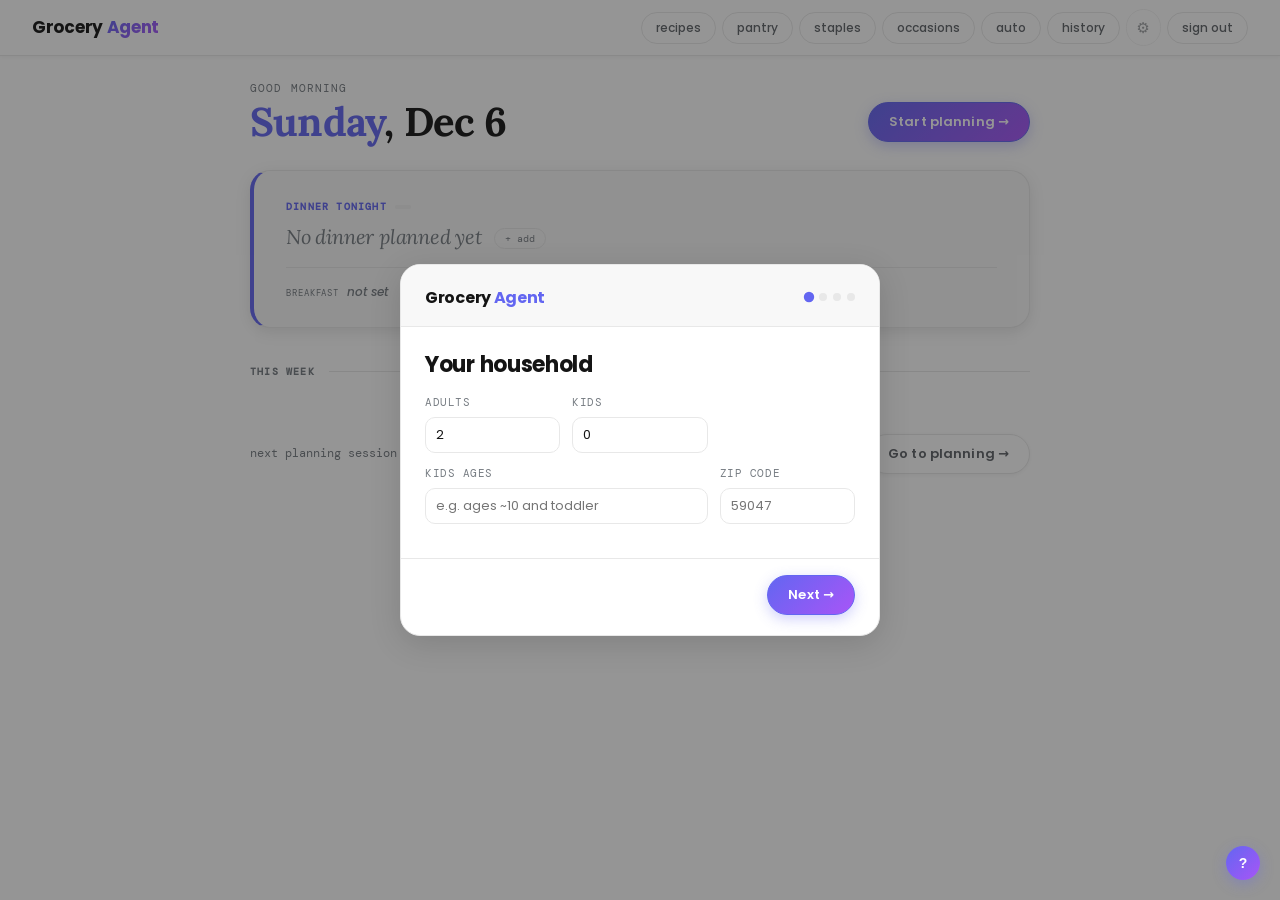
==== static/index.html @ 5c57b938 "fix(sprint-10): 4 bugs + 6 quick wins from user feedback Bug fixes: - Leftovers days (eg. Tuesday) n" ====
<!DOCTYPE html>
<html lang="en">
<head>
<meta charset="UTF-8">
<meta name="viewport" content="width=device-width, initial-scale=1">
<meta name="theme-color" content="#FF6B35">
<meta name="apple-mobile-web-app-capable" content="yes">
<meta name="apple-mobile-web-app-status-bar-style" content="default">
<meta name="apple-mobile-web-app-title" content="Grocery">
<title>Grocery Agent</title>
<link rel="manifest" href="/manifest.json">
<link rel="apple-touch-icon" href="/static/apple-touch-icon.png">
<link rel="stylesheet" href="/static/style.css">
</head>
<body>
<a href="#mainApp" class="skip-link">Skip to content</a>

<!-- TOP NAV -->
<nav class="top-nav">
  <span class="top-nav-logo" onclick="resetApp()" style="cursor:pointer">Grocery <em>Agent</em></span>
  <div class="top-nav-actions">
    <button class="btn-nav" id="navRecipes" onclick="toggleRecipesPanel()">recipes</button>
    <button class="btn-nav" id="navPantry" onclick="togglePantryPanel()">pantry</button>
    <button class="btn-nav" id="navStaples" onclick="toggleStaplesPanel()">staples</button>
    <button class="btn-nav" id="navHoliday" onclick="openHolidayPlanner()">occasions</button>
    <button class="btn-nav" id="navTheme" onclick="cycleTheme()" aria-label="Toggle color theme">auto</button>
    <button class="btn-nav" id="navHistory" onclick="openHistoryPage()">history</button>
    <button class="btn-nav btn-nav-icon" id="navPrefs" onclick="openPrefsPage()" aria-label="Preferences" title="Preferences">&#9881;</button>
    <button class="btn-nav" id="navLogout" onclick="doLogout()" title="Sign out">sign out</button>
  </div>
</nav>

<!-- WEEK AT A GLANCE DASHBOARD -->
<div id="dashboardView">

  <div class="dash-greeting-row">
    <div class="dash-greeting-left">
      <div class="dash-time-of-day" id="dashTimeOfDay"></div>
      <h1 class="dash-date-headline" id="dashDateHeadline">
        <span class="dash-day-name" id="dashDayName"></span><span id="dashDateRest"></span>
      </h1>
    </div>
    <button class="btn primary" onclick="startPlanning()">Start planning →</button>
  </div>

  <!-- Tonight hero -->
  <div class="dash-tonight-card" id="dashTonightCard">
    <div class="dash-tonight-eyebrow">
      <span class="dash-tonight-label" id="dashTonightLabel">Tonight</span>
      <span class="dash-tonight-date-tag" id="dashTonightDateTag"></span>
    </div>
    <div class="dash-tonight-meal" id="dashTonightMeal">Loading…</div>
    <div id="dashTonightMeta" class="dash-tonight-meta"></div>
    <div id="dashTonightEvents" class="dash-tonight-events"></div>
  </div>

  <!-- Week grid -->
  <div class="dash-week-section">
    <div class="dash-section-row">
      <span class="dash-section-label">This week</span>
      <div class="dash-section-line"></div>
    </div>
    <div class="dash-week-grid" id="dashWeekGrid"></div>
  </div>

  <!-- Expiring pantry -->
  <div class="dash-pantry-section" id="dashPantrySection" style="display:none">
    <div class="dash-section-row">
      <span class="dash-section-label">Use this week</span>
      <div class="dash-section-line"></div>
    </div>
    <div class="dash-pantry-chips" id="dashPantryChips"></div>
  </div>

  <!-- Bottom CTA -->
  <div class="dash-cta-row">
    <span class="dash-cta-hint" id="dashCtaHint"></span>
    <button class="btn" onclick="startPlanning()">Go to planning →</button>
  </div>

</div>

<div class="app" id="mainApp" style="display:none">

  <!-- STEP PROGRESS CARDS -->
  <div class="hero-steps">
    <div class="hero-step-card todo" id="heroStep0" onclick="goToStep(0)">
      <div class="hero-step-num">1</div>
      <div class="hero-step-info">
        <div class="hero-step-label">Recap</div>
        <div class="hero-step-desc">Last week's meals</div>
      </div>
    </div>
    <div class="hero-step-arrow">›</div>
    <div class="hero-step-card todo" id="heroStep1" onclick="goToStep(1)">
      <div class="hero-step-num">2</div>
      <div class="hero-step-info">
        <div class="hero-step-label">Your Week</div>
        <div class="hero-step-desc">Schedule &amp; calendar</div>
      </div>
    </div>
    <div class="hero-step-arrow">›</div>
    <div class="hero-step-card todo" id="heroStep2">
      <div class="hero-step-num">3</div>
      <div class="hero-step-info">
        <div class="hero-step-label">Meal Plan</div>
        <div class="hero-step-desc">7 dinners, AI-matched</div>
      </div>
    </div>
    <div class="hero-step-arrow">›</div>
    <div class="hero-step-card todo" id="heroStep3">
      <div class="hero-step-num">4</div>
      <div class="hero-step-info">
        <div class="hero-step-label">Extras</div>
        <div class="hero-step-desc">Items to add</div>
      </div>
    </div>
    <div class="hero-step-arrow">›</div>
    <div class="hero-step-card todo" id="heroStep4" onclick="goToStep(4)">
      <div class="hero-step-num">5</div>
      <div class="hero-step-info">
        <div class="hero-step-label">Staples</div>
        <div class="hero-step-desc">Weekly essentials</div>
      </div>
    </div>
    <div class="hero-step-arrow">›</div>
    <div class="hero-step-card todo" id="heroStep5">
      <div class="hero-step-num">6</div>
      <div class="hero-step-info">
        <div class="hero-step-label">Review</div>
        <div class="hero-step-desc">Ingredients &amp; overlaps</div>
      </div>
    </div>
    <div class="hero-step-arrow">›</div>
    <div class="hero-step-card todo" id="heroStep6">
      <div class="hero-step-num">7</div>
      <div class="hero-step-info">
        <div class="hero-step-label">Cart</div>
        <div class="hero-step-desc">Build &amp; check out</div>
      </div>
    </div>
  </div>

  <!-- STEP 0: Last Week's Recap -->
  <div id="step0">

    <!-- WEEKLY RECAP CARD -->
    <div id="recapCard" class="card recap-card" style="display:none">

      <!-- Collapsed state (shown after saving) -->
      <div id="recapCollapsed" class="recap-collapsed-row" style="display:none">
        <span class="recap-done-msg">✓ last week's recap saved</span>
        <button class="btn-link" onclick="expandRecap()">re-open ›</button>
      </div>

      <!-- Full state -->
      <div id="recapFull">
        <div class="recap-title-row">
          <span class="card-label" style="margin-bottom:0">last week's recap</span>
          <button class="btn-link" onclick="dismissRecap()">skip →</button>
        </div>

        <div id="spendHistoryRow" style="display:none" class="recap-spend-row"></div>

        <div class="recap-section">
          <button class="recap-sec-hdr" onclick="toggleRecapSection('order')">
            <span>📦 last week's Walmart order</span>
            <span class="recap-chev" id="recapChev-order">▾</span>
          </button>
          <div id="recapBody-order" class="recap-sec-body">
            <p class="recap-hint">Upload your Walmart order CSV or PDF receipt to add items to your pantry and flag brand preferences.</p>
            <div class="recap-upload-row">
              <input type="file" id="orderCsvInput" accept=".csv,.txt" style="display:none" onchange="handleOrderCsv(this)">
              <button class="btn" onclick="document.getElementById('orderCsvInput').click()">upload CSV</button>
              <input type="file" id="orderPdfInput" accept=".pdf" style="display:none" onchange="handleOrderPdf(this)">
              <button class="btn" onclick="document.getElementById('orderPdfInput').click()">upload PDF</button>
              <span class="hh-loading" id="orderCsvStatus"></span>
            </div>
            <div id="orderCsvPreview" style="display:none;margin-top:10px"></div>
          </div>
        </div>

        <div class="recap-section">
          <button class="recap-sec-hdr" onclick="toggleRecapSection('meals')">
            <span>🍽️ what we actually ate</span>
            <span class="recap-chev" id="recapChev-meals">▾</span>
          </button>
          <div id="recapBody-meals" class="recap-sec-body">
            <p class="recap-hint">Check off what you made. Uncheck anything skipped and note what you had instead.</p>
            <div id="recapMealList"></div>
            <button class="btn primary" id="recapSaveMealsBtn" onclick="saveRecapMeals()" style="margin-top:10px">save →</button>
          </div>
        </div>

        <div class="recap-section">
          <button class="recap-sec-hdr" onclick="toggleRecapSection('pantry')">
            <span>🥫 pantry check</span>
            <span class="recap-chev" id="recapChev-pantry">›</span>
          </button>
          <div id="recapBody-pantry" class="recap-sec-body" style="display:none">
            <p class="recap-hint">Update amounts or remove anything that's expired or used up.</p>
            <div id="recapPantryList"></div>
          </div>
        </div>

        <div class="recap-section">
          <button class="recap-sec-hdr" onclick="toggleRecapSection('rating')">
            <span>⭐ rate last week's meals</span>
            <span class="recap-chev" id="recapChev-rating">›</span>
          </button>
          <div id="recapBody-rating" class="recap-sec-body" style="display:none">
            <p class="recap-hint">Rate each meal to improve future recommendations.</p>
            <div id="recapRatingList" class="rating-list"></div>
            <div class="actions" style="margin-top:12px">
              <button class="btn mustard" onclick="saveRatings()">save to recipe book →</button>
            </div>
          </div>
        </div>
      </div>
    </div>

  <div class="actions">
    <button class="btn mustard" onclick="goToStep(1)">Continue to Your Week →</button>
  </div>
</div>

<!-- STEP 1: Your Week -->
<div id="step1" style="display:none">

  <!-- HOLIDAY SUMMARY CARD (shown when a holiday is planned) -->
  <div id="holidayCard" class="card" style="display:none">
    <div class="card-label">🎄 holiday meal</div>
    <div id="holidaySection"></div>
  </div>

  <div class="step0-grid">
    <!-- Left: Calendar + Schedule -->
    <div class="step0-col">
      <div id="calSection"></div>
      <div class="card">
        <div class="card-label">this week's schedule — auto-set from calendar, click to adjust</div>
        <div class="schedule-grid" id="scheduleGrid"></div>
        <div class="schedule-legend">
          <div class="schedule-legend-item"><span class="cx cx-quick">Quick</span>30 min or less</div>
          <div class="schedule-legend-item"><span class="cx cx-normal">Normal</span>up to 1 hour</div>
          <div class="schedule-legend-item"><span class="cx cx-open">Open</span>plenty of time</div>
        </div>
      </div>
    </div>
    <!-- Right: Breakfast + Lunch picks -->
    <div class="step0-col">
      <div class="card">
        <div class="card-label">breakfast this week</div>
        <div id="breakfastSection"><span class="hh-loading">loading...</span></div>
      </div>
      <div class="card">
        <div class="card-label">lunch this week</div>
        <div id="lunchSection"><span class="hh-loading">loading...</span></div>
      </div>
      <div class="card">
        <div class="card-label">dessert this week</div>
        <div id="dessertSection"><span class="hh-loading">loading...</span></div>
      </div>
      <div class="card">
        <div class="card-label">snacks this week</div>
        <div id="snacksSection"><span class="hh-loading">loading...</span></div>
      </div>
    </div>
  </div>
  <div class="actions step0-actions">
    <div class="step0-toggles">
      <div class="new-meal-toggle">
        <input type="checkbox" id="includeNew" checked />
        <label for="includeNew">Include 1–2 new recipes we haven't tried before</label>
      </div>
      <div class="new-meal-toggle" id="pantryToggleRow" style="display:none">
        <input type="checkbox" id="usePantry" checked />
        <label for="usePantry">Use pantry items where possible</label>
      </div>
      <div class="serving-size-row">
        <span class="serving-size-label">cooking for</span>
        <div class="serving-stepper">
          <button class="stepper-btn" onclick="updateServingSize(servingSize - 1)" aria-label="Fewer servings">−</button>
          <strong id="servingSizeVal">4</strong>
          <button class="stepper-btn" onclick="updateServingSize(servingSize + 1)" aria-label="More servings">+</button>
        </div>
        <span class="serving-size-hint">dinner servings</span>
      </div>
    </div>
    <div class="step1-nav">
      <button class="btn" onclick="goToStep(0)">← recap</button>
      <button class="btn primary" onclick="runMealPlan()">Generate meal plan →</button>
    </div>
  </div>
</div>

<!-- STEP 2: Meal Plan -->
<div id="step2" style="display:none">
    <div id="loadingBar" class="loading-spinner" style="display:none">
      <div class="loading-spinner-circle"></div>
      <div class="cart-loader-msg" id="loadingMsg" aria-live="polite">Thinking up something delicious...</div>
    </div>
    <div id="mealPlanCard" class="card" style="display:none">
      <div class="card-label">this week's meals — approve or swap</div>
      <div class="meal-grid" id="mealGrid"></div>
      <div class="swap-input-row" id="swapRow">
        <div id="swapRecipePicker" class="swap-recipe-picker"></div>
        <div class="swap-input-inner">
          <input class="swap-input" id="swapInput" placeholder="or type a different meal..." oninput="renderSwapPicker(this.value)" />
          <button class="btn" id="swapGenBtn" onclick="generateNewMealIdea()" style="display:none">✦ new idea</button>
          <button class="btn" onclick="applySwap()">swap</button>
          <button class="btn" onclick="cancelSwap()">cancel</button>
        </div>
      </div>
    </div>
    <div id="athleteItemsCard" class="card" style="display:none;margin-top:10px">
      <div class="card-label">your training items this week</div>
      <p class="review-hint" style="margin-bottom:4px">Personal athlete nutrition — added to your cart separately from the family grocery list. Uncheck anything you already have.</p>
      <div id="athleteItemsCount" class="review-hint" style="margin-bottom:8px;color:var(--text3)"></div>
      <div id="athleteItemsList" class="athlete-items-list"></div>
    </div>
    <div class="actions">
      <button class="btn" onclick="goToStep(1)">← back</button>
      <button class="btn" id="regenerateBtn" onclick="runMealPlan()" style="display:none">↺ regenerate</button>
      <button class="btn mustard" id="approveBtn" onclick="approveMealPlan()" style="display:none">Approve & continue →</button>
    </div>
  </div>

  <!-- STEP 3: Household Items -->
  <div id="step3" style="display:none">
    <div class="card">
      <div class="card-label hh-label">household items — <span id="hhCount">0 selected</span></div>
      <div class="hh-grid" id="hhGrid"><span class="hh-loading">loading...</span></div>
      <div id="hhAddRow" class="hh-add-row" style="display:none">
        <input class="schedule-note" id="hhNewName" placeholder="item name..." onkeydown="handleHhAddKey(event)" />
        <button class="btn primary" style="height:30px;padding:0 14px;font-size:12px" onclick="submitNewHouseholdItem()">add</button>
        <button class="btn" style="height:30px;padding:0 10px;font-size:12px" onclick="cancelHhAdd()">cancel</button>
      </div>
      <button class="btn prefs-add-btn" id="hhAddBtn" onclick="showHhAddRow()" style="margin-top:10px">+ add item</button>
    </div>
    <div class="actions">
      <button class="btn" onclick="goToStep(2)">← back</button>
      <button class="btn mustard" onclick="navigateAndBuildCart()">Continue to Staples →</button>
    </div>
  </div>

  <!-- STEP 4: Staples -->
  <div id="step4" style="display:none">
    <div class="card">
      <div class="card-label">weekly staples — confirm what you need this week</div>
      <div id="staplesStepList"><span class="hh-loading">loading staples...</span></div>
    </div>
    <div class="card">
      <div class="card-label">anything extra this week? <span class="card-label-hint">(one-time, not saved)</span></div>
      <div id="staplesOneTimeList"></div>
      <div class="hh-extra-input-row">
        <input class="schedule-note" id="staplesOneTimeInput" placeholder="add a one-time item..." onkeydown="if(event.key==='Enter')addOneTimeStaple()" />
        <button class="btn primary" style="height:30px;padding:0 14px;font-size:12px" onclick="addOneTimeStaple()">add</button>
      </div>
    </div>
    <div class="actions">
      <button class="btn" onclick="goToStep(3)">← back</button>
      <button class="btn mustard" onclick="proceedToReview()">Continue to Review →</button>
    </div>
  </div>

  <!-- STEP 5: Ingredient Review -->
  <div id="step5" style="display:none">
    <div id="reviewLoadingBar" class="loading-spinner" style="display:none">
      <div class="loading-spinner-circle"></div>
      <div class="cart-loader-msg" id="reviewLoadingMsg" aria-live="polite">Loading ingredients from recipe book...</div>
    </div>
    <div id="reviewError" class="error-box" style="display:none"></div>
    <div id="reviewCard" class="card" style="display:none">
      <div class="cart-card-header">
        <span class="card-label" style="margin-bottom:0">ingredient review</span>
        <div class="cart-view-pills" role="group" aria-label="Review view">
          <button class="cart-view-pill active" id="reviewViewRecipe"   onclick="setReviewView('recipe')">by recipe</button>
          <button class="cart-view-pill"         id="reviewViewCategory" onclick="setReviewView('category')">by category</button>
        </div>
      </div>
      <p class="review-hint">Uncheck anything you don't need, mark items already in pantry, or switch to <strong>by category</strong> to spot overlaps across meals and combine them.</p>
      <div class="review-summary-row">
        <span class="review-summary" id="reviewSummary"></span>
        <div style="display:flex;gap:6px">
          <button class="btn" onclick="copyShoppingList()" style="font-size:12px;padding:2px 10px;height:26px">copy list</button>
          <button class="btn" onclick="exportShoppingList()" style="font-size:12px;padding:2px 10px;height:26px">export list</button>
        </div>
      </div>
      <div id="reviewList"></div>
      <div id="nonDinnerReviewSection" style="display:none">
        <div class="review-group-label" style="margin-top:16px">breakfasts, lunches &amp; more</div>
        <div id="nonDinnerReviewList"></div>
      </div>
    </div>
    <div class="actions">
      <button class="btn" onclick="goToStep(4)">← back</button>
      <button class="btn mustard" id="buildCartFromReviewBtn" onclick="buildCartFromReview()" style="display:none">Build cart →</button>
    </div>
  </div>

  <!-- STEP 6: Cart -->
  <div id="step6" style="display:none">
    <div id="cartLoadingBar" class="loading-spinner" style="display:none">
      <div class="loading-spinner-circle"></div>
      <div class="cart-loader-msg" id="cartLoadingMsg" aria-live="polite">Building your Walmart cart...</div>
    </div>
    <div id="cartError" class="error-box" style="display:none"></div>
    <div class="notice" id="serverNotice" style="display:none">
      server not running · open Terminal → cd grocery_agent → python server.py
    </div>
    <div id="cartCard" class="card" style="display:none">
      <div class="cart-card-header">
        <span class="card-label" style="margin-bottom:0">cart summary</span>
        <div class="cart-view-pills" role="group" aria-label="Cart view">
          <button class="cart-view-pill active" id="cartViewMeal"     onclick="setCartView('meal')">by meal</button>
          <button class="cart-view-pill"         id="cartViewCategory" onclick="setCartView('category')">by category</button>
        </div>
      </div>
      <div class="cart-search-row">
        <input class="cart-search" id="cartSearch" type="search" placeholder="search items..." oninput="filterCart(this.value)" autocomplete="off">
      </div>
      <div class="cart-list" id="cartList"></div>
      <div class="total-row">
        <span class="total-label">estimated total</span>
        <span class="total-val" id="cartTotal">$0</span>
      </div>
      <div id="budgetBar" class="budget-bar" style="display:none"></div>
      <div id="notFoundBox" class="cart-info-box warn" style="display:none"></div>
      <div id="spikeBox" class="cart-info-box warn" style="display:none"></div>
      <div id="swapSuggestBox" class="swap-suggest-box" style="display:none"></div>
      <div class="cart-url-box" id="cartUrlBox" style="display:none">
        <button class="open-btn" id="openCartBtn">open in Walmart →</button>
      </div>
    </div>
    <!-- PREP GUIDE CARD (shown after cart is built) -->
    <div id="prepGuideCard" class="card" style="display:none;margin-top:12px">
      <div class="card-label">sunday prep guide</div>
      <div id="prepGuideBody">
        <p class="review-hint" style="margin-bottom:12px">Get a personalized checklist of what to prep tonight so weeknight dinners go smoothly.</p>
        <button class="btn primary" id="prepGuideGenBtn" onclick="generatePrepGuide()">generate prep guide →</button>
      </div>
    </div>

    <div class="actions">
      <button class="btn" onclick="goToStep(4)">← back</button>
      <button class="btn primary" id="buildCartBtn" onclick="startCartBuild()" style="display:none">retry →</button>
      <button class="btn mustard" id="doneBtn" onclick="confirmOrder()" style="display:none">I checked out →</button>
    </div>
  </div>

</div><!-- end #mainApp -->

<!-- OVERLAYS — position: fixed, outside #mainApp so they work from the dashboard and planning flow alike -->

  <!-- PICKER CONFIRM MODAL -->
  <div id="pickerConfirmBackdrop" class="recipe-modal-backdrop" style="display:none" onclick="document.getElementById('pickerConfirmBackdrop').style.display='none'">
    <div class="recipe-modal-card" onclick="event.stopPropagation()" style="max-width:360px" role="dialog" aria-modal="true" aria-labelledby="pickerConfirmTitle">
      <div class="recipe-modal-header">
        <span class="recipe-modal-name" id="pickerConfirmTitle"></span>
        <button class="btn-icon" onclick="document.getElementById('pickerConfirmBackdrop').style.display='none'" aria-label="Close">×</button>
      </div>
      <div id="pickerConfirmBody" style="padding:16px 0 4px"></div>
    </div>
  </div>


  <!-- ONBOARDING WIZARD -->
  <div id="wizardBackdrop" class="wizard-backdrop" style="display:none" onclick="closeWizardBackdrop(event)">
    <div class="wizard-card" onclick="event.stopPropagation()">
      <div class="wizard-header">
        <span class="wizard-logo">Grocery <em>Agent</em></span>
        <div class="wizard-progress" id="wizardProgress"></div>
      </div>
      <div class="wizard-title" id="wizardTitle">Welcome</div>
      <div class="wizard-body" id="wizardBody"></div>
      <div class="wizard-footer" id="wizardFooter"></div>
    </div>
  </div>

  <!-- PREFERENCES PAGE (full-screen) -->
  <div id="prefsPage" class="prefs-page" style="display:none">
    <div class="prefs-page-header">
      <button class="btn" onclick="closePrefsPage()">← back</button>
      <span class="prefs-page-title">preferences</span>
      <button class="btn mustard" id="prefsSaveBtn" onclick="savePrefsPage()">save →</button>
    </div>
    <div class="prefs-page-tabs">
      <button class="prefs-tab active" id="prefTab-family" onclick="switchPrefsTab('family')">Family</button>
      <button class="prefs-tab" id="prefTab-food" onclick="switchPrefsTab('food')">Food</button>
      <button class="prefs-tab" id="prefTab-history" onclick="switchPrefsTab('history')">History</button>
      <button class="prefs-tab" id="prefTab-account" onclick="switchPrefsTab('account')">Account</button>
    </div>
    <div class="prefs-page-body">
      <!-- TAB: Family -->
      <div class="prefs-tab-content" id="prefContent-family">
        <div class="card">
          <div class="card-label">household</div>
          <div class="prefs-household-grid">
            <div class="prefs-field"><label>adults</label><input type="number" id="pf-adults" min="1" max="10" /></div>
            <div class="prefs-field"><label>kids</label><input type="number" id="pf-kids" min="0" max="10" /></div>
            <div class="prefs-field prefs-field-wide"><label>kids ages</label><input type="text" id="pf-kidsAges" placeholder="e.g. ages ~10 and toddler" /></div>
            <div class="prefs-field"><label>zip code</label><input type="text" id="pf-zip" /></div>
            <div class="prefs-field"><label>budget target ($)</label><input type="number" id="pf-budgetTarget" /></div>
            <div class="prefs-field"><label>budget max ($)</label><input type="number" id="pf-budgetMax" /></div>
            <div class="prefs-field prefs-field-wide"><label>time zone</label><input type="text" id="pf-timezone" placeholder="e.g. America/Denver" /></div>
            <div class="prefs-field prefs-field-wide"><label>reminder emails</label><input type="text" id="pf-emails" placeholder="e.g. you@gmail.com, spouse@gmail.com" /></div>
          </div>
        </div>
        <div class="card" style="margin-top:14px">
          <div class="card-label">household items</div>
          <p class="prefs-sublabel" style="margin-bottom:10px">Items you buy most weeks — set category to fix cart grouping, brand to remember preferences. Set <strong>days</strong> for a reorder reminder (e.g. 30 = monthly, 42 = every 6 weeks).</p>
          <div id="pf-hhItemsList" class="prefs-hh-items"></div>
          <button class="btn prefs-add-btn" onclick="addHhItemPref()">+ add item</button>
        </div>
      </div>
      <!-- TAB: Food -->
      <div class="prefs-tab-content" id="prefContent-food" style="display:none">
        <div class="card">
          <div class="card-label">diet &amp; preferences</div>
          <div id="pf-dietList" class="prefs-list"></div>
          <button class="btn prefs-add-btn" onclick="addPrefItem('diet')">+ add note</button>
          <div style="margin-top:14px">
            <span class="prefs-sublabel">nutrition focus</span>
            <select id="pf-nutritionFocus" class="schedule-note" style="width:100%;margin-top:4px">
              <option value="">Balanced (default)</option>
              <option value="keto">Keto / Low-carb</option>
              <option value="high-protein">High-protein</option>
              <option value="mediterranean">Mediterranean</option>
              <option value="vegetarian">Vegetarian-friendly</option>
              <option value="low-calorie">Low-calorie</option>
            </select>
          </div>
          <div style="margin-top:14px">
            <div style="display:flex;align-items:center;justify-content:space-between;margin-bottom:6px">
              <span class="prefs-sublabel">athlete training</span>
              <label style="display:flex;align-items:center;gap:6px;cursor:pointer">
                <input type="checkbox" id="pf-athleteEnabled" onchange="toggleAthleteTrainingFields()" />
                <span class="prefs-sublabel" style="margin-bottom:0">active</span>
              </label>
            </div>
            <div id="pf-athleteFields" style="display:none">
              <div class="prefs-household-grid" style="margin-bottom:10px">
                <div class="prefs-field prefs-field-wide"><label>race</label><input type="text" id="pf-raceName" placeholder="e.g. Portland Marathon" /></div>
                <div class="prefs-field prefs-field-wide"><label>race date</label><input type="text" id="pf-raceDate" placeholder="e.g. October 4, 2026" /></div>
                <div class="prefs-field prefs-field-wide">
                  <label>training phase</label>
                  <select id="pf-trainingPhase" class="schedule-note" style="width:100%;padding:7px 10px;font-size:13px">
                    <option value="Base Building">Base Building</option>
                    <option value="Aerobic Development">Aerobic Development</option>
                    <option value="Peak Mileage">Peak Mileage</option>
                    <option value="Taper">Taper</option>
                    <option value="Race Week">Race Week</option>
                  </select>
                </div>
                <div class="prefs-field">
                  <label>long run day</label>
                  <select id="pf-longRunDay" class="schedule-note" style="width:100%;padding:7px 10px;font-size:13px">
                    <option value="Monday">Monday</option>
                    <option value="Tuesday">Tuesday</option>
                    <option value="Wednesday">Wednesday</option>
                    <option value="Thursday">Thursday</option>
                    <option value="Friday">Friday</option>
                    <option value="Saturday">Saturday</option>
                    <option value="Sunday">Sunday</option>
                  </select>
                </div>
                <div class="prefs-field"><label>long run this week (mi)</label><input type="number" id="pf-longRunMi" min="1" max="30" placeholder="10" /></div>
              </div>
              <div style="margin-bottom:8px">
                <span class="prefs-sublabel" style="display:block;margin-bottom:6px">run days this week</span>
                <div style="display:flex;flex-wrap:wrap;gap:6px">
                  <label class="athlete-day-pill"><input type="checkbox" value="Monday" class="pf-runDay" /> Mon</label>
                  <label class="athlete-day-pill"><input type="checkbox" value="Tuesday" class="pf-runDay" /> Tue</label>
                  <label class="athlete-day-pill"><input type="checkbox" value="Wednesday" class="pf-runDay" /> Wed</label>
                  <label class="athlete-day-pill"><input type="checkbox" value="Thursday" class="pf-runDay" /> Thu</label>
                  <label class="athlete-day-pill"><input type="checkbox" value="Friday" class="pf-runDay" /> Fri</label>
                  <label class="athlete-day-pill"><input type="checkbox" value="Saturday" class="pf-runDay" /> Sat</label>
                  <label class="athlete-day-pill"><input type="checkbox" value="Sunday" class="pf-runDay" /> Sun</label>
                </div>
              </div>
              <label style="display:flex;align-items:center;gap:8px;cursor:pointer;margin-top:4px">
                <input type="checkbox" id="pf-appetiteSensitive" />
                <span class="prefs-sublabel" style="margin-bottom:0">timing-sensitive appetite (pre-run meals small + easy to digest)</span>
              </label>
            </div>
          </div>
          <div style="margin-top:14px">
            <span class="prefs-sublabel">brand preferences</span>
            <div id="pf-brandList" class="prefs-brand-list"></div>
            <button class="btn prefs-add-btn" onclick="addBrandRule()">+ add rule</button>
          </div>
          <div style="margin-top:14px">
            <span class="prefs-sublabel">shopping notes</span>
            <textarea class="prefs-notes-area" id="pf-notes" placeholder="Brand preferences, store brand guidance, specific product notes..."></textarea>
          </div>
        </div>
      </div>
      <!-- TAB: History -->
      <div class="prefs-tab-content" id="prefContent-history" style="display:none">
        <div class="card">
          <div class="card-label">meal planning history</div>
          <div id="mealHistoryCard"></div>
        </div>
      </div>

      <!-- TAB: Account -->
      <div class="prefs-tab-content" id="prefContent-account" style="display:none">
        <div class="card">
          <div class="card-label">change password</div>
          <div class="prefs-field prefs-field-wide" style="margin-bottom:10px">
            <label>signed in as</label>
            <input type="text" id="acct-username" readonly style="opacity:.6;cursor:default">
          </div>
          <div class="prefs-field prefs-field-wide">
            <label>current password</label>
            <input type="password" id="acct-current-pw" autocomplete="current-password">
          </div>
          <div class="prefs-field prefs-field-wide">
            <label>new password</label>
            <input type="password" id="acct-new-pw" autocomplete="new-password">
          </div>
          <div class="prefs-field prefs-field-wide">
            <label>confirm new password</label>
            <input type="password" id="acct-confirm-pw" autocomplete="new-password">
          </div>
          <div style="margin-top:14px;display:flex;align-items:center;gap:10px">
            <button class="btn primary" onclick="changePassword()">update password</button>
            <span id="acct-pw-msg" style="font-size:12px"></span>
          </div>
        </div>
      </div>
    </div>
  </div>

  <!-- STAPLES PANEL (full-screen) -->
  <div id="staplesPage" class="prefs-page" style="display:none">
    <div class="prefs-page-header">
      <button class="btn" onclick="closeStaplesPage()">← back</button>
      <span class="prefs-page-title">staples</span>
      <div style="display:flex;gap:8px;align-items:center">
        <button class="btn" onclick="clearStapleCache()" id="clearCacheBtn">clear cache</button>
        <button class="btn" onclick="addStapleFromPanel()">+ add staple</button>
      </div>
    </div>
    <div class="recipes-page-body">
      <p class="prefs-sublabel" style="margin:16px 0 4px">Your recurring purchases — confirmed each week in Step 4.</p>
      <div id="staplesPanelList"></div>
    </div>
  </div>

  <!-- PANTRY PAGE (full-screen) -->
  <div id="pantryPanel" class="prefs-page" style="display:none">
    <div class="prefs-page-header">
      <button class="btn" onclick="closePantryPage()">← back</button>
      <span class="prefs-page-title">pantry</span>
      <div style="display:flex;gap:8px;align-items:center">
        <button class="btn" onclick="addPantryItem()">+ add</button>
        <a class="btn" href="/pantry/export" download="pantry.csv">export CSV</a>
        <button class="btn" id="pantryImportBtn" onclick="document.getElementById('pantryImportFile').click()">import CSV</button>
        <input type="file" id="pantryImportFile" accept=".csv" style="display:none" onchange="handlePantryImport(this)">
        <button class="btn" onclick="openOrderUpload()">from order →</button>
      </div>
    </div>
    <div class="recipes-page-body">
      <input class="recipes-search" id="pantrySearch" type="text" placeholder="search pantry..." oninput="renderPantryPanel()" />
      <div id="pantryList"></div>
      <div id="orderUploadCard" style="display:none">
        <div class="card" style="margin-top:12px">
          <div class="card-label">import from walmart order</div>
          <div style="display:flex;gap:8px;margin-bottom:10px">
            <button class="btn order-tab-btn active" id="orderTabCsv" onclick="switchOrderTab('csv')">paste CSV</button>
            <button class="btn order-tab-btn" id="orderTabPdf" onclick="switchOrderTab('pdf')">upload PDF</button>
          </div>
          <div id="orderCsvSection">
            <textarea id="orderCsvInput" class="prefs-notes-area" rows="5" placeholder="Paste your Walmart order history CSV text here…"></textarea>
          </div>
          <div id="orderPdfSection" style="display:none">
            <input type="file" id="orderPdfInput" accept=".pdf" style="font-size:13px;margin-bottom:4px">
          </div>
          <div style="display:flex;gap:8px;margin-top:8px;align-items:center">
            <button class="btn primary" onclick="parseWalmartOrder()">parse →</button>
            <button class="btn" onclick="closeOrderUpload()">cancel</button>
            <span id="orderParseStatus" style="font-size:12px;color:var(--text3)"></span>
          </div>
          <div id="orderResultsSection" style="display:none;margin-top:12px">
            <div class="card-label" style="margin-bottom:8px">found items — check what to add</div>
            <div id="orderItemsList"></div>
            <button class="btn primary" style="margin-top:8px" onclick="confirmOrderItems()">add to pantry →</button>
          </div>
        </div>
      </div>
    </div>
  </div>

  <!-- HOLIDAY PLANNER PAGE (full-screen) -->
  <div id="holidayPage" class="prefs-page" style="display:none">
    <div class="prefs-page-header">
      <button class="btn" onclick="closeHolidayPlanner()">← back</button>
      <span class="prefs-page-title">occasions planner</span>
      <button class="btn primary" onclick="saveHolidayPlan()">save →</button>
    </div>
    <div class="prefs-page-body holiday-planner-body">
      <div class="card">
        <div class="card-label">event</div>
        <div class="meal-pick-grid" id="hpTypePicker"></div>
        <div id="hpGuestsRow" style="display:flex;align-items:center;gap:8px;margin-top:12px;flex-wrap:wrap">
          <span class="prefs-sublabel" style="margin:0">guests</span>
          <input id="hpGuests" type="number" class="schedule-note" min="1" max="80" style="width:72px">
          <button class="btn primary" style="height:28px;padding:0 14px;font-size:12px" id="hpGenerateBtn" onclick="generateHolidayMenu()">generate menu →</button>
        </div>
        <div id="hpVacationControls" style="display:none;margin-top:12px">
          <div style="display:flex;align-items:center;gap:8px;flex-wrap:wrap;margin-bottom:10px">
            <span class="prefs-sublabel" style="margin:0">trip type</span>
            <select id="hpTripType" class="schedule-note" style="width:auto;padding:5px 10px;font-size:12px">
              <option>Road trip</option>
              <option>Flight</option>
              <option>Hotel stay</option>
            </select>
          </div>
          <div style="margin-bottom:10px">
            <span class="prefs-sublabel" style="display:block;margin-bottom:6px">which days are you away?</span>
            <div style="display:flex;flex-wrap:wrap;gap:6px">
              <label class="athlete-day-pill"><input type="checkbox" value="Sunday"    class="hp-vac-day"> Sun</label>
              <label class="athlete-day-pill"><input type="checkbox" value="Monday"    class="hp-vac-day"> Mon</label>
              <label class="athlete-day-pill"><input type="checkbox" value="Tuesday"   class="hp-vac-day"> Tue</label>
              <label class="athlete-day-pill"><input type="checkbox" value="Wednesday" class="hp-vac-day"> Wed</label>
              <label class="athlete-day-pill"><input type="checkbox" value="Thursday"  class="hp-vac-day"> Thu</label>
              <label class="athlete-day-pill"><input type="checkbox" value="Friday"    class="hp-vac-day"> Fri</label>
              <label class="athlete-day-pill"><input type="checkbox" value="Saturday"  class="hp-vac-day"> Sat</label>
            </div>
          </div>
          <button class="btn primary" style="height:28px;padding:0 14px;font-size:12px" id="hpVacGenBtn" onclick="generateVacationPlan()">plan travel food →</button>
        </div>
      </div>
      <div id="hpMenuCard" style="display:none">
        <div class="card">
          <div class="card-label">menu <span style="font-size:10px;font-weight:400;opacity:0.55">(one dish per line)</span></div>
          <div id="hpMenuBody"></div>
        </div>
      </div>
      <div id="hpTravelCard" style="display:none">
        <div class="card">
          <div class="card-label">travel food <span style="font-size:10px;font-weight:400;opacity:0.55">(one item per line)</span></div>
          <textarea id="hpTravelItems" class="prefs-notes-area" rows="8" placeholder="Granola bars&#10;String cheese&#10;Trail mix…"></textarea>
        </div>
      </div>
      <div id="hpNotesCard" style="display:none">
        <div class="card" style="display:flex;flex-direction:column;gap:14px">
          <div>
            <span class="prefs-sublabel">notes</span>
            <textarea id="hpNotes" class="prefs-notes-area" rows="3" placeholder="dietary restrictions, special guests, allergies..."></textarea>
          </div>
          <div id="hpTimelineRow">
            <span class="prefs-sublabel">prep timeline</span>
            <textarea id="hpTimeline" class="prefs-notes-area" rows="4" placeholder="e.g. Thursday 8am: turkey in oven · 2pm: prep sides..."></textarea>
          </div>
        </div>
      </div>
    </div>
  </div>

  <!-- SPEND HISTORY PAGE (full-screen) -->
  <div id="historyPage" class="prefs-page" style="display:none">
    <div class="prefs-page-header">
      <button class="btn" onclick="closeHistoryPage()">← back</button>
      <span class="prefs-page-title">spend history</span>
    </div>
    <div class="recipes-page-body">
      <div id="historyDashboard"><span class="hh-loading">loading...</span></div>
    </div>
  </div>

  <!-- RECIPE BOOK PAGE (full-screen) -->
  <div id="recipesPage" class="prefs-page" style="display:none">
    <div class="prefs-page-header">
      <button class="btn" onclick="closeRecipesPage()">← back</button>
      <span class="prefs-page-title">recipe book</span>
      <div style="display:flex;gap:8px;align-items:center">
        <button class="btn" onclick="addRecipeManual()">+ add</button>
        <button class="btn" onclick="openRecipeUrlImport()">import URL</button>
        <a class="btn" href="/recipes/export" download="recipes.csv">export CSV</a>
        <button class="btn" id="recipesImportBtn" onclick="document.getElementById('recipesImportFile').click()">import CSV</button>
        <input type="file" id="recipesImportFile" accept=".csv" style="display:none" onchange="handleRecipesImport(this)">
        <button class="btn" id="recipesBackfillBtn" onclick="rebuildAllRecipes()">rebuild all</button>
      </div>
    </div>
    <div class="recipes-page-body">
      <input class="recipes-search" id="recipesSearch" type="text" placeholder="search recipes..." oninput="renderRecipesPanel()" />
      <div id="recipesList"></div>
    </div>
  </div>

<!-- RECIPE MODAL — lives outside #mainApp so it works from the dashboard too -->
<div id="recipeModal" class="recipe-modal-backdrop" style="display:none" onclick="closeRecipeModal(event)">
  <div class="recipe-modal-card" onclick="event.stopPropagation()" role="dialog" aria-modal="true" aria-labelledby="recipeModalName">
    <div class="recipe-modal-header">
      <span class="recipe-modal-name" id="recipeModalName"></span>
      <button class="btn-icon" onclick="document.getElementById('recipeModal').style.display='none'" aria-label="Close recipe">×</button>
    </div>
    <div id="recipeModalBody"></div>
  </div>
</div>

<!-- DASHBOARD PANTRY IDEAS SHEET -->
<div id="dashPantrySheet" class="dash-sheet-backdrop" style="display:none" onclick="_closeDashSheet(event,'dashPantrySheet')">
  <div class="dash-sheet-card">
    <div class="dash-sheet-header">
      <div>
        <div class="dash-sheet-label">Ideas for using</div>
        <div class="dash-sheet-day-name" id="dashPantrySheetItem"></div>
      </div>
      <button class="btn-icon" onclick="document.getElementById('dashPantrySheet').style.display='none'">×</button>
    </div>
    <div id="dashPantrySheetBody" style="padding:4px 20px 8px"></div>
    <div class="dash-sheet-footer">
      <button class="btn" onclick="document.getElementById('dashPantrySheet').style.display='none'">close</button>
    </div>
  </div>
</div>

<!-- DASHBOARD MEAL EDITOR SHEET -->
<div id="dashMealSheet" class="dash-sheet-backdrop" style="display:none" onclick="_closeDashSheet(event,'dashMealSheet')">
  <div class="dash-sheet-card">
    <div class="dash-sheet-header">
      <div>
        <div class="dash-sheet-label">Change dinner</div>
        <div class="dash-sheet-day-name" id="dashMealSheetDay"></div>
      </div>
      <button class="btn-icon" onclick="document.getElementById('dashMealSheet').style.display='none'">×</button>
    </div>
    <div class="dash-sheet-quick-row" id="dashMealSheetQuick"></div>
    <div style="padding:0 20px 4px">
      <input id="dashMealSheetInput" type="text" class="dash-sheet-input"
             placeholder="Search recipes or type a meal…"
             oninput="renderDashMealSearch()" onkeydown="dashMealKeydown(event)" autocomplete="off">
    </div>
    <div id="dashMealSheetResults" class="dash-sheet-results"></div>
    <div id="dashSheetPantryRow" style="display:none">
      <div class="dash-sheet-pantry-label">Pantry — use this week</div>
      <div id="dashSheetPantryChips" class="dash-pantry-chips" style="padding:0 20px 8px"></div>
    </div>
    <div class="dash-sheet-footer">
      <button class="btn" onclick="document.getElementById('dashMealSheet').style.display='none'">cancel</button>
      <button class="btn primary" onclick="saveDashMeal()">save</button>
    </div>
  </div>
</div>

<input type="file" id="photoUploadInput" accept="image/*" style="display:none" onchange="handlePhotoUpload(this)">
<div class="toast-stack" id="toastStack"></div>
<script src="/static/app.js"></script>
<script>
  if ('serviceWorker' in navigator) {
    navigator.serviceWorker.register('/service-worker.js').catch(() => {});
  }
</script>

<!-- FEEDBACK FAB + MODAL -->
<button id="feedbackBtn" class="feedback-fab" onclick="openFeedbackModal()" aria-label="Give feedback" title="Give feedback">?</button>
<div id="feedbackModal" class="feedback-modal" style="display:none" onclick="_closeFeedbackModal(event)">
  <div class="feedback-modal-box">
    <div class="feedback-modal-header">
      <span class="feedback-modal-title">send feedback</span>
      <button class="feedback-modal-close" onclick="closeFeedbackModal()">&#215;</button>
    </div>
    <div class="feedback-type-row">
      <label class="feedback-type-pill"><input type="radio" name="feedbackType" value="bug" checked> bug</label>
      <label class="feedback-type-pill"><input type="radio" name="feedbackType" value="suggestion"> suggestion</label>
      <label class="feedback-type-pill"><input type="radio" name="feedbackType" value="other"> other</label>
    </div>
    <textarea id="feedbackText" class="feedback-textarea" rows="4" placeholder="What's on your mind?"></textarea>
    <button class="btn primary" onclick="submitFeedback()">send</button>
  </div>
</div>
</body>
</html>
---- static/style.css ----
﻿@import url('https://fonts.googleapis.com/css2?family=Poppins:ital,wght@0,300;0,400;0,500;0,600;0,700;0,800;1,400;1,600&family=DM+Mono:wght@400;500&family=Lora:ital,wght@0,600;0,700;1,400;1,600&display=swap');

*, *::before, *::after { box-sizing: border-box; margin: 0; padding: 0; }

:root {
  --primary:        #6366f1;
  --primary-light:  rgba(99,102,241,0.10);
  --primary-dark:   #4f46e5;

  --approval:       #34A853;
  --approval-light: #E8F5ED;
  --approval-dark:  #2A9048;

  --accent:         #FFB800;
  --accent-light:   #FFF8E0;
  --accent-dark:    #A07000;

  --bg:       #FFFFFF;
  --surface:  #F8F8F8;
  --surface2: #F0F0F0;
  --border:   #E8E8E8;

  --text:  #141414;
  --text2: #5F6368;
  --text3: #767C82;

  --urgent-red-bg:     #FFF5F3;
  --urgent-red-text:   #C0180A;
  --urgent-red-border: #FFD0C8;
  --urgent-ora-bg:     #FFF8E0;
  --urgent-ora-text:   #A07000;
  --urgent-ora-border: #FFE08A;
  --urgent-yel-bg:     #FAFAE0;
  --urgent-yel-text:   #6A6000;
  --urgent-yel-border: #E8E088;
  --urgent-ok-bg:      #E8F5ED;
  --urgent-ok-text:    #1A6030;
  --urgent-ok-border:  #A0D8B0;

  --sans: 'Poppins', system-ui, sans-serif;
  --mono: 'DM Mono', monospace;

  --r:    10px;
  --r-sm: 6px;
  --r-lg: 12px;
  --r-xl: 14px;
  --r-pill: 100px;

  --shadow-sm: 0 1px 4px rgba(0,0,0,.06);
  --shadow-md: 0 4px 16px rgba(0,0,0,.10);
  --shadow-lg: 0 8px 32px rgba(0,0,0,.14);

  --ease-spring: cubic-bezier(0.34, 1.56, 0.64, 1);
  --ease-out:    cubic-bezier(0.0, 0.0, 0.2, 1);

  /* Gradient palette — matches release notes deck */
  --grad-primary: linear-gradient(135deg, #6366f1, #a855f7);
  --grad-blue:    linear-gradient(135deg, #3b82f6, #06b6d4);
  --grad-amber:   linear-gradient(135deg, #f59e0b, #ef4444);
  --grad-green:   linear-gradient(135deg, #22c55e, #06b6d4);
}

/* Skip navigation (keyboard accessibility) */
.skip-link { position: absolute; top: -48px; left: 16px; background: var(--primary); color: #fff; padding: 8px 16px; border-radius: var(--r-sm); text-decoration: none; font-weight: 600; font-size: 13px; z-index: 9999; transition: top 120ms; }
.skip-link:focus { top: 8px; }

:focus-visible { outline: 2px solid var(--primary); outline-offset: 2px; border-radius: 4px; }
:focus:not(:focus-visible) { outline: none; }

/* Dark mode token overrides â€” system preference */
@media (prefers-color-scheme: dark) {
  :root {
    --bg:       #09090f;
    --surface:  #111118;
    --surface2: #1a1a25;
    --border:   rgba(255,255,255,0.09);

    --text:  #F0F0F0;
    --text2: #B0B6BC;
    --text3: #808890;

    --primary-light:  rgba(99,102,241,.18);
    --approval-light: rgba(52,168,83,.18);
    --accent-light:   rgba(255,184,0,.14);

    --urgent-red-bg:     rgba(192,24,10,.15);
    --urgent-red-text:   #FF8A80;
    --urgent-red-border: rgba(192,24,10,.35);
    --urgent-ora-bg:     rgba(160,112,0,.15);
    --urgent-ora-text:   #FFD54F;
    --urgent-ora-border: rgba(160,112,0,.35);
    --urgent-yel-bg:     rgba(106,96,0,.15);
    --urgent-yel-text:   #FFF176;
    --urgent-yel-border: rgba(106,96,0,.35);
    --urgent-ok-bg:      rgba(52,168,83,.15);
    --urgent-ok-text:    #69F0AE;
    --urgent-ok-border:  rgba(52,168,83,.35);

    --shadow-sm: 0 1px 4px rgba(0,0,0,.50);
    --shadow-md: 0 4px 16px rgba(0,0,0,.65);
    --shadow-lg: 0 8px 32px rgba(0,0,0,.80);
  }
}

/* Manual dark override â€” wins over media query via higher specificity */
html[data-theme="dark"] {
  --bg:       #09090f;
  --surface:  #111118;
  --surface2: #1a1a25;
  --border:   rgba(255,255,255,0.09);

  --text:  #F0F0F0;
  --text2: #B0B6BC;
  --text3: #808890;

  --primary-light:  rgba(99,102,241,.18);
  --approval-light: rgba(52,168,83,.18);
  --accent-light:   rgba(255,184,0,.14);

  --urgent-red-bg:     rgba(192,24,10,.15);
  --urgent-red-text:   #FF8A80;
  --urgent-red-border: rgba(192,24,10,.35);
  --urgent-ora-bg:     rgba(160,112,0,.15);
  --urgent-ora-text:   #FFD54F;
  --urgent-ora-border: rgba(160,112,0,.35);
  --urgent-yel-bg:     rgba(106,96,0,.15);
  --urgent-yel-text:   #FFF176;
  --urgent-yel-border: rgba(106,96,0,.35);
  --urgent-ok-bg:      rgba(52,168,83,.15);
  --urgent-ok-text:    #69F0AE;
  --urgent-ok-border:  rgba(52,168,83,.35);

  --shadow-sm: 0 1px 4px rgba(0,0,0,.50);
  --shadow-md: 0 4px 16px rgba(0,0,0,.65);
  --shadow-lg: 0 8px 32px rgba(0,0,0,.80);
}

/* Manual light override â€” forces light even when system prefers dark */
html[data-theme="light"] {
  --bg:       #FFFFFF;
  --surface:  #F8F8F8;
  --surface2: #F0F0F0;
  --border:   #E8E8E8;

  --text:  #141414;
  --text2: #5F6368;
  --text3: #767C82;

  --primary-light:  rgba(99,102,241,0.10);
  --approval-light: #E8F5ED;
  --accent-light:   #FFF8E0;

  --urgent-red-bg:     #FFF5F3;
  --urgent-red-text:   #C0180A;
  --urgent-red-border: #FFD0C8;
  --urgent-ora-bg:     #FFF8E0;
  --urgent-ora-text:   #A07000;
  --urgent-ora-border: #FFE08A;
  --urgent-yel-bg:     #FAFAE0;
  --urgent-yel-text:   #6A6000;
  --urgent-yel-border: #E8E088;
  --urgent-ok-bg:      #E8F5ED;
  --urgent-ok-text:    #1A6030;
  --urgent-ok-border:  #A0D8B0;

  --shadow-sm: 0 1px 4px rgba(0,0,0,.06);
  --shadow-md: 0 4px 16px rgba(0,0,0,.10);
  --shadow-lg: 0 8px 32px rgba(0,0,0,.14);
}

body { background: var(--bg); font-family: var(--sans); color: var(--text); font-size: 14px; line-height: 1.6; -webkit-font-smoothing: antialiased; }

.app { margin: 0 auto; padding: 80px 40px 64px; }
.app.step0-active { }

/* Top nav */
.top-nav { position: fixed; top: 0; left: 0; right: 0; height: 56px; background: var(--bg); border-bottom: 1.5px solid var(--border); display: flex; align-items: center; padding: 0 32px; z-index: 50; box-shadow: var(--shadow-sm); }
.top-nav-logo { font-family: var(--sans); font-size: 17px; font-weight: 700; color: var(--text); letter-spacing: -.3px; flex: 1; }
.top-nav-logo em { font-style: normal; background: var(--grad-primary); -webkit-background-clip: text; -webkit-text-fill-color: transparent; background-clip: text; }
.top-nav-actions { display: flex; align-items: center; gap: 6px; }
.btn-nav { background: none; border: 1.5px solid var(--border); border-radius: var(--r-pill); padding: 6px 14px; font-family: var(--sans); font-size: 12px; font-weight: 500; color: var(--text2); cursor: pointer; transition: all 120ms; }
.btn-nav:hover { background: var(--surface); color: var(--text); border-color: #C8C8C8; }
.btn-nav.active { background: var(--primary-light); color: var(--primary); border-color: var(--primary); }
.btn-nav-icon { padding: 6px 10px; font-size: 15px; opacity: 0.6; }
.btn-nav-icon:hover { opacity: 1; }

/* Step progress cards (hero) */
.hero-steps { display: flex; align-items: center; gap: 0; margin-bottom: 28px; background: var(--surface); border: 1.5px solid var(--border); border-radius: var(--r-xl); padding: 4px; }
.hero-step-card { flex: 1; display: flex; align-items: center; gap: 12px; padding: 12px 16px; border-radius: var(--r-lg); cursor: pointer; transition: all 200ms var(--ease-out); min-width: 0; }
.hero-step-card.active { background: var(--grad-primary); box-shadow: 0 4px 14px rgba(99,102,241,.30); }
.hero-step-card.done { background: var(--approval-light); }
.hero-step-card.todo { background: transparent; }
.hero-step-card.todo:hover { background: var(--surface2); }
.hero-step-arrow { font-size: 18px; color: var(--border); padding: 0 4px; flex-shrink: 0; user-select: none; }
.hero-step-num { width: 28px; height: 28px; border-radius: 50%; display: flex; align-items: center; justify-content: center; font-size: 13px; font-weight: 700; flex-shrink: 0; transition: all 200ms; }
.hero-step-card.active .hero-step-num { background: rgba(255,255,255,.25); color: #fff; }
.hero-step-card.done .hero-step-num { background: var(--approval); color: #fff; }
.hero-step-card.todo .hero-step-num { background: var(--surface2); color: var(--text3); }
.hero-step-info { min-width: 0; }
.hero-step-label { font-size: 13px; font-weight: 600; white-space: nowrap; transition: color 200ms; }
.hero-step-card.active .hero-step-label { color: #fff; }
.hero-step-card.done .hero-step-label { color: var(--approval-dark); }
.hero-step-card.todo .hero-step-label { color: var(--text2); }
.hero-step-desc { font-size: 11px; white-space: nowrap; overflow: hidden; text-overflow: ellipsis; transition: color 200ms; }
.hero-step-card.active .hero-step-desc { color: rgba(255,255,255,.75); }
.hero-step-card.done .hero-step-desc { color: var(--approval); }
.hero-step-card.todo .hero-step-desc { color: var(--text3); }

/* Per-step gradient active states */
#heroStep0.active { background: linear-gradient(135deg,#6366f1,#a855f7); box-shadow: 0 4px 14px rgba(99,102,241,.30); }
#heroStep1.active { background: linear-gradient(135deg,#3b82f6,#06b6d4); box-shadow: 0 4px 14px rgba(59,130,246,.30); }
#heroStep2.active { background: linear-gradient(135deg,#a855f7,#ec4899); box-shadow: 0 4px 14px rgba(168,85,247,.30); }
#heroStep3.active { background: linear-gradient(135deg,#f59e0b,#ef4444); box-shadow: 0 4px 14px rgba(245,158,11,.30); }
#heroStep4.active { background: linear-gradient(135deg,#06b6d4,#34d399); box-shadow: 0 4px 14px rgba(6,182,212,.30); }
#heroStep5.active { background: linear-gradient(135deg,#22c55e,#06b6d4); box-shadow: 0 4px 14px rgba(34,197,94,.30); }
#heroStep6.active { background: linear-gradient(135deg,#6366f1,#3b82f6); box-shadow: 0 4px 14px rgba(99,102,241,.30); }

/* Dark mode nav — frosted glass */
@media (prefers-color-scheme: dark) {
  .top-nav { background: rgba(9,9,15,0.88); backdrop-filter: blur(12px); -webkit-backdrop-filter: blur(12px); }
}
html[data-theme="dark"] .top-nav { background: rgba(9,9,15,0.88); backdrop-filter: blur(12px); -webkit-backdrop-filter: blur(12px); }

/* Cards */
.card { background: var(--surface); border: 1.5px solid var(--border); border-radius: var(--r-xl); padding: 20px; margin-bottom: 16px; box-shadow: var(--shadow-sm); }
.card-label { font-size: 11px; font-family: var(--mono); color: var(--primary); letter-spacing: 0.07em; text-transform: uppercase; margin-bottom: 12px; }

/* Prefs area */
.prefs-area { width: 100%; height: 160px; resize: vertical; border: 1.5px solid var(--border); border-radius: var(--r); padding: 10px 12px; font-family: var(--mono); font-size: 11px; color: var(--text2); background: var(--bg); outline: none; transition: border-color 0.15s, box-shadow 0.15s; }
.prefs-area:focus { border-color: var(--primary); box-shadow: 0 0 0 3px rgba(99,102,241,.12); }

.new-meal-toggle { display: flex; align-items: center; gap: 8px; font-size: 12px; color: var(--text2); }
.new-meal-toggle input { accent-color: var(--primary); width: 14px; height: 14px; }
.new-meal-toggle label { cursor: pointer; }

/* Step 0 full-width two-column layout */
.step0-grid { display: grid; grid-template-columns: 1fr 1fr; gap: 24px; margin-bottom: 24px; }
.step0-col { display: flex; flex-direction: column; gap: 16px; }
.step0-toggles { display: flex; flex-direction: column; gap: 8px; }
.step0-actions { justify-content: space-between; align-items: flex-end; }
.step1-nav { display: flex; gap: 8px; }
.card-label-hint { font-size: 10px; font-weight: 400; opacity: 0.6; margin-left: 4px; }

/* Staples step (step 4) */
.staple-step-row { align-items: center; gap: 8px; }
.staple-step-meta { font-size: 11px; font-family: var(--mono); color: var(--text3); margin-left: 4px; white-space: nowrap; }
.staple-step-qty { width: 52px; border: 1.5px solid var(--border); border-radius: var(--r-sm); padding: 3px 6px; font-size: 12px; font-family: var(--mono); text-align: center; background: var(--bg); color: var(--text); }
.staple-step-qty:focus { outline: none; border-color: var(--primary); box-shadow: 0 0 0 3px rgba(99,102,241,.12); }

/* Staples panel */
.staple-panel-row { display: flex; align-items: flex-start; gap: 10px; padding: 10px 0; border-bottom: 1px solid var(--border); }
.staple-panel-main { display: flex; flex-direction: column; gap: 5px; flex: 1; min-width: 0; }
.staple-panel-name { border: 1.5px solid var(--border); border-radius: var(--r-sm); padding: 5px 8px; font-size: 14px; font-weight: 600; background: var(--bg); color: var(--text); width: 100%; box-sizing: border-box; }
.staple-panel-name:focus { outline: none; border-color: var(--primary); }
.staple-panel-meta { display: flex; gap: 6px; }
.staple-panel-qty { width: 56px; border: 1.5px solid var(--border); border-radius: var(--r-sm); padding: 4px 6px; font-size: 13px; font-family: var(--mono); text-align: center; background: var(--bg); color: var(--text); }
.staple-panel-qty:focus { outline: none; border-color: var(--primary); }
.staple-panel-unit { flex: 1; border: 1.5px solid var(--border); border-radius: var(--r-sm); padding: 4px 8px; font-size: 13px; background: var(--bg); color: var(--text); }
.staple-panel-unit:focus { outline: none; border-color: var(--primary); }
.staple-panel-notes { border: none; border-bottom: 1px dashed var(--border); border-radius: 0; padding: 2px 0; font-size: 10px; color: var(--text3); background: transparent; width: 100%; box-sizing: border-box; }
.staple-panel-notes:focus { outline: none; border-bottom-color: var(--primary); }
.staple-notes-sub { font-size: 10px; color: var(--text3); margin-top: 1px; font-family: var(--mono); }
.staple-panel-actions { display: flex; flex-direction: column; gap: 4px; flex-shrink: 0; }
.staple-reorder-btn { background: none; border: 1.5px solid var(--border); border-radius: var(--r-sm); width: 28px; height: 28px; cursor: pointer; font-size: 14px; color: var(--text3); display: flex; align-items: center; justify-content: center; }
.staple-reorder-btn:hover:not(:disabled) { border-color: var(--primary); color: var(--primary); }
.staple-reorder-btn:disabled { opacity: 0.3; cursor: default; }
.staple-cached-dot { color: #4caf50; font-size: 9px; flex-shrink: 0; cursor: default; line-height: 1; }

/* Meal picks (breakfast/lunch) */
.meal-pick-banner { display: flex; align-items: center; gap: 8px; flex-wrap: wrap; font-size: 12px; color: var(--text2); padding: 10px 12px; background: var(--surface); border-radius: var(--r); border: 1.5px solid var(--border); line-height: 1.5; }
.meal-pick-banner strong { color: var(--text); font-weight: 600; }
.btn-link { background: none; border: none; color: var(--primary); font-family: var(--sans); font-size: 12px; font-weight: 500; cursor: pointer; padding: 0; white-space: nowrap; flex-shrink: 0; }
.btn-link:hover { text-decoration: underline; text-underline-offset: 2px; }
.meal-pick-grid { display: flex; flex-wrap: wrap; gap: 6px; margin-bottom: 10px; }
.meal-pick-chip { border: 1.5px solid var(--border); border-radius: var(--r-pill); padding: 5px 12px; font-size: 12px; font-family: var(--sans); color: var(--text2); cursor: pointer; background: var(--bg); transition: all 120ms; user-select: none; }
.meal-pick-chip:hover { border-color: var(--primary); color: var(--primary); background: var(--primary-light); }
.meal-pick-chip.selected { background: var(--primary); border-color: var(--primary); color: #fff; font-weight: 500; }
.meal-pick-custom { display: flex; gap: 6px; align-items: center; margin-top: 4px; }
.meal-pick-custom input { flex: 1; border: 1.5px solid var(--border); border-radius: var(--r); padding: 6px 10px; font-family: var(--sans); font-size: 12px; outline: none; background: var(--bg); color: var(--text); transition: border-color 0.15s; }
.meal-pick-custom input:focus { border-color: var(--primary); }
.meal-pick-hint { font-size: 11px; font-family: var(--mono); color: var(--text3); display: block; margin-bottom: 6px; }

/* Meal grid */
/* Meal plan â€” single-column vertical list */
.meal-grid { display: flex; flex-direction: column; gap: 0; margin: 0 -20px; }

.meal-card { background: transparent; border: none; border-radius: 0; border-bottom: 1.5px solid var(--border); border-left: 3px solid transparent; padding: 13px 20px 13px 17px; display: flex; align-items: center; gap: 14px; box-shadow: none; transition: background 150ms; }
.meal-grid .meal-card:first-child { border-top: 1.5px solid var(--border); }
.meal-card:hover { background: var(--surface2, var(--bg)); transform: none; box-shadow: none; }
.meal-card.new-meal { background: var(--accent-light); border-left-color: var(--accent); }
.meal-card.swapping { background: var(--primary-light); border-left-color: var(--primary); }

.day-badge { width: 46px; height: auto; border-radius: 0; background: transparent; display: flex; flex-direction: column; align-items: center; justify-content: center; flex-shrink: 0; gap: 0; }
.day-badge .dow { font-size: 9px; font-weight: 700; text-transform: uppercase; letter-spacing: .08em; color: var(--primary); }
.day-badge .dom { font-size: 20px; font-weight: 700; color: var(--text); line-height: 1.1; font-family: var(--sans); }

.meal-info { flex: 1; min-width: 0; }
.meal-name { font-size: 15px; font-weight: 600; color: var(--text); }
.meal-tags { display: flex; gap: 5px; margin-top: 4px; flex-wrap: wrap; }

.tag { display: inline-flex; align-items: center; font-size: 11px; font-weight: 500; color: var(--approval); background: var(--approval-light); border-radius: var(--r-pill); padding: 2px 8px; }
.new-badge { display: inline-flex; align-items: center; font-size: 10px; font-weight: 700; color: var(--text); background: var(--accent); border-radius: var(--r-pill); padding: 2px 8px; }

.cx { font-size: 11px; font-weight: 500; padding: 3px 10px; border-radius: var(--r-pill); flex-shrink: 0; }
.cx-quick  { background: var(--accent-light);   color: var(--accent-dark); }
.cx-normal { background: var(--approval-light); color: var(--approval); }
.cx-open   { background: var(--surface2);       color: var(--text2); }
.cx-out      { background: var(--surface);  color: var(--text3); }
.cx-leftovers { background: var(--surface2); color: var(--text2); }

.btn-swap { background: none; border: 1.5px solid var(--border); border-radius: var(--r); padding: 4px 8px; font-size: 12px; color: var(--text3); cursor: pointer; transition: all 120ms; flex-shrink: 0; }
.btn-swap:hover { border-color: var(--primary); color: var(--primary); background: var(--primary-light); }
.btn-swap.active { border-color: var(--primary); color: var(--primary); background: var(--primary-light); }

/* Easy mode toggle */
.easy-toggle { display: inline-flex; align-items: center; gap: 4px; font-size: 11px; font-family: var(--mono); color: var(--text3); cursor: pointer; flex-shrink: 0; border: 1.5px solid var(--border); border-radius: var(--r-pill); padding: 3px 8px; transition: all 120ms; user-select: none; }
.easy-toggle:hover { border-color: var(--approval); color: var(--approval-dark); background: var(--approval-light); }
.easy-toggle.active { color: var(--approval-dark); border-color: var(--approval); background: var(--approval-light); font-weight: 600; }
.easy-toggle input[type="checkbox"] { display: none; }
.easy-badge { font-size: 10px; font-family: var(--mono); color: var(--approval-dark); background: var(--approval-light); border-radius: var(--r-pill); padding: 1px 6px; }
.meal-card.easy-meal { background: var(--approval-light); border-left-color: var(--approval); }
.meal-card.out-night { opacity: 0.55; }
.meal-card.out-night .meal-name { color: var(--text2); font-style: italic; cursor: default; }
.meal-card.leftovers-night { opacity: 0.65; }
.meal-card.leftovers-night .meal-name { color: var(--text2); font-style: italic; cursor: default; }

/* Serving size stepper */
.serving-size-row { display: flex; align-items: center; gap: 8px; margin-top: 2px; }
.serving-size-label { font-size: 12px; color: var(--text2); white-space: nowrap; }
.serving-size-hint { font-size: 11px; color: var(--text3); font-family: var(--mono); white-space: nowrap; }
.serving-stepper { display: inline-flex; align-items: center; gap: 2px; }
.stepper-btn { width: 26px; height: 26px; border-radius: 50%; border: 1.5px solid var(--border); background: var(--bg); font-size: 15px; font-weight: 400; cursor: pointer; display: flex; align-items: center; justify-content: center; line-height: 1; transition: border-color 120ms, color 120ms, background 120ms; flex-shrink: 0; touch-action: manipulation; }
.stepper-btn:hover:not(:disabled) { border-color: var(--primary); color: var(--primary); background: var(--primary-light); }
.stepper-btn:active:not(:disabled) { background: var(--primary-light); }
.stepper-btn:disabled { opacity: 0.3; cursor: default; }
#servingSizeVal { font-size: 15px; font-weight: 700; color: var(--primary); min-width: 28px; text-align: center; }

/* Swap row */
.swap-input-row { margin-top: 10px; display: none; }
.swap-input-row.visible { display: flex; flex-direction: column; gap: 8px; }
.swap-input-inner { display: flex; gap: 8px; }
.swap-input { flex: 1; border: 1.5px solid var(--primary); border-radius: var(--r); padding: 7px 10px; font-family: var(--sans); font-size: 13px; outline: none; background: var(--primary-light); transition: box-shadow 0.15s; }
.swap-input:focus { box-shadow: 0 0 0 3px rgba(99,102,241,.15); }

/* Cart */
/* Cart card header + view toggle */
.cart-card-header { display: flex; align-items: center; justify-content: space-between; margin-bottom: 12px; }
.cart-view-pills { display: flex; gap: 2px; border: 1.5px solid var(--border); border-radius: var(--r-pill); padding: 2px; }
.cart-view-pill { background: none; border: none; border-radius: var(--r-pill); padding: 3px 12px; font-size: 11px; font-family: var(--mono); color: var(--text3); cursor: pointer; transition: all 120ms; }
.cart-view-pill.active { background: var(--primary); color: #fff; }
.cart-view-pill:hover:not(.active) { background: var(--surface2); color: var(--text); }

.cart-search-row { margin-bottom: 10px; }
.cart-search { width: 100%; box-sizing: border-box; padding: 6px 10px; font-size: 12px; font-family: var(--mono); border: 1.5px solid var(--border); border-radius: var(--r-sm); background: var(--surface); color: var(--text); outline: none; }
.cart-search:focus { border-color: var(--primary); }
.cart-list { display: flex; flex-direction: column; gap: 14px; }
.cart-group { display: flex; flex-direction: column; gap: 4px; }
.cart-group-header { display: flex; align-items: center; justify-content: space-between; margin-bottom: 4px; }
.cart-group-label { font-size: 11px; font-weight: 600; color: var(--primary); background: var(--primary-light); padding: 3px 10px; border-radius: var(--r-pill); }
.cart-group-label.special { color: var(--text2); background: var(--surface2); }
.cart-group-subtotal { font-size: 12px; font-family: var(--mono); color: var(--text2); }
.cart-item { display: flex; align-items: center; gap: 10px; padding: 7px 10px; border: 1.5px solid var(--border); border-radius: var(--r); background: var(--surface); }
.cart-item-name { font-size: 12px; color: var(--text); flex: 1; min-width: 0; overflow: hidden; text-overflow: ellipsis; white-space: nowrap; }
.cart-item-right { display: flex; align-items: center; gap: 6px; flex-shrink: 0; }
.cart-item-price { font-size: 12px; font-family: var(--mono); color: var(--text2); }
.cart-item-swap { background: none; border: none; cursor: pointer; font-size: 11px; color: var(--text3); opacity: 0.45; padding: 0 2px; line-height: 1; transition: opacity 120ms, color 120ms; }
.cart-item-swap:hover { opacity: 1; color: var(--primary); }
.cart-item-check { width: 14px; height: 14px; flex-shrink: 0; cursor: pointer; accent-color: var(--primary); }
.cart-item.deselected { opacity: 0.4; }
.cart-item.deselected .cart-item-name { text-decoration: line-through; }

.total-row { display: flex; justify-content: space-between; align-items: baseline; padding: 12px 0 0; border-top: 1px solid var(--border); margin-top: 4px; }
.total-label { font-size: 12px; font-family: var(--mono); color: var(--text3); }
.total-val { font-size: 20px; font-weight: 600; font-family: var(--mono); color: var(--text); }

.budget-bar { font-size: 12px; font-weight: 500; font-family: var(--mono); padding: 7px 12px; border-radius: var(--r-sm); margin-top: 8px; }
.budget-ok   { background: var(--urgent-ok-bg);  color: var(--urgent-ok-text);  border: 1px solid var(--urgent-ok-border);  }
.budget-warn { background: var(--urgent-ora-bg); color: var(--urgent-ora-text); border: 1px solid var(--urgent-ora-border); }
.budget-over { background: var(--urgent-red-bg); color: var(--urgent-red-text); border: 1px solid var(--urgent-red-border); }

.swap-suggest-box { background: var(--urgent-red-bg); border: 1px solid var(--urgent-red-border); border-radius: var(--r-sm); padding: 10px 12px; margin-top: 8px; font-size: 12px; line-height: 1.6; }
.cart-info-box { font-size: 12px; padding: 8px 12px; border-radius: var(--r-sm); margin-top: 8px; line-height: 1.6; }
.cart-info-box.warn { background: var(--urgent-ora-bg); border: 1px solid var(--urgent-ora-border); color: var(--urgent-ora-text); }
.cart-info-box.note { background: var(--primary-light); border: 1px solid #FFD0B0; color: var(--text2); }
/* ===== INGREDIENT REVIEW STEP ===== */
.review-hint { font-size: 12px; color: var(--text2); line-height: 1.6; margin: 6px 0 10px; }
.review-summary-row { display: flex; align-items: center; margin-bottom: 8px; }
.review-summary { font-size: 11px; font-family: var(--mono); color: var(--text3); }

.review-group { margin-bottom: 16px; }
.review-group:last-child { margin-bottom: 0; }
.review-group-header { width: 100%; display: flex; align-items: center; gap: 8px; background: none; border: none; border-bottom: 1.5px solid var(--border); padding: 8px 0; cursor: pointer; text-align: left; }
.review-group-header:hover .review-recipe-link { opacity: 1; }
.review-group-name { font-size: 13px; font-weight: 600; color: var(--text); flex: 1; }
.review-src-badge { font-size: 10px; font-family: var(--mono); font-weight: 600; letter-spacing: .04em; text-transform: uppercase; padding: 2px 6px; border-radius: 4px; background: var(--approval-light); color: var(--approval-dark); white-space: nowrap; }
.review-src-badge.generated { background: var(--surface2); color: var(--text3); }
.review-recipe-link { font-size: 11px; color: var(--primary); opacity: 0; transition: opacity 120ms; white-space: nowrap; flex-shrink: 0; }
.review-group-items { padding: 4px 0 0; display: flex; flex-direction: column; gap: 2px; }

.review-cat-header { font-size: 10px; font-family: var(--mono); color: var(--text3); text-transform: uppercase; letter-spacing: .07em; font-weight: 600; padding: 6px 0 4px; border-bottom: 1px solid var(--border); margin-bottom: 2px; }

.review-item { display: flex; align-items: center; gap: 8px; padding: 6px 4px; border-radius: var(--r-sm); transition: background 100ms; }
.review-item:hover { background: var(--surface); }
.review-item-check { accent-color: var(--primary); width: 14px; height: 14px; flex-shrink: 0; cursor: pointer; }
.review-item-name { flex: 1; font-size: 13px; color: var(--text); line-height: 1.3; }
.review-item-qty { font-size: 11px; font-family: var(--mono); color: var(--text3); white-space: nowrap; flex-shrink: 0; }
.review-item--removed .review-item-name,
.review-item--removed .review-item-qty { color: var(--text3); text-decoration: line-through; opacity: .55; }
.review-item--pantry .review-item-name,
.review-item--pantry .review-item-qty { color: var(--text3); opacity: .7; }
.review-item--dupe { background: color-mix(in srgb, var(--accent) 6%, transparent); }
.review-meal-tag { font-size: 10px; font-family: var(--mono); color: var(--text3); background: var(--surface2); border-radius: 3px; padding: 1px 5px; margin-left: 4px; }
.review-dupe-badge { font-size: 10px; font-family: var(--mono); font-weight: 600; color: var(--accent-dark); background: var(--accent-light); border-radius: 3px; padding: 1px 5px; margin-left: 4px; }
.review-combined-label { font-size: 10px; font-family: var(--mono); color: var(--approval-dark); background: var(--approval-light); border-radius: 3px; padding: 1px 5px; margin-left: 4px; }

.review-group-label { font-size: 11px; font-family: var(--mono); color: var(--text2); letter-spacing: 0.07em; text-transform: uppercase; padding-bottom: 6px; border-bottom: 1.5px solid var(--border); margin-bottom: 4px; }
.review-item-cat { font-size: 10px; font-family: var(--mono); color: var(--text3); background: var(--surface2); border-radius: 3px; padding: 1px 5px; flex-shrink: 0; }
.review-item-skipped .review-item-name { color: var(--text3); text-decoration: line-through; opacity: .55; }
.btn-pantry-toggle { font-size: 11px; font-family: var(--mono); color: var(--text3); background: none; border: 1px solid var(--border); border-radius: 4px; padding: 2px 7px; cursor: pointer; transition: all 120ms; white-space: nowrap; flex-shrink: 0; margin-left: auto; }
.btn-pantry-toggle.active { color: var(--text2); border-color: var(--text2); }
.btn-pantry-toggle.active:hover { color: var(--urgent-red-text); border-color: var(--urgent-red-text); }
.nd-ing-btn { padding:2px 6px; font-size:11px; min-width:20px; margin-left:0; }
.nd-ing-section { display:flex; flex-wrap:wrap; gap:4px; padding:4px 0 6px 8px; }
.nd-ing-loading { font-size:11px; color:var(--text3); font-family:var(--mono); }
.nd-ing-chip { font-size:11px; font-family:var(--mono); background:var(--surface2); color:var(--text2); border:1px solid var(--border); border-radius:3px; padding:2px 6px; }
.nd-ing-chip.in-pantry { background:var(--urgent-ok-bg); color:var(--urgent-ok-text); border-color:var(--urgent-ok-border); }
.swap-recipe-item.queued-meal { border-color: color-mix(in srgb, var(--primary) 30%, var(--border)); }
.swap-recipe-item.queued-meal:hover { border-color: var(--primary); background: var(--primary-light); }
.review-pantry-btn { font-size: 11px; font-family: var(--mono); color: var(--text3); background: none; border: 1px solid var(--border); border-radius: 4px; padding: 2px 7px; cursor: pointer; transition: all 120ms; white-space: nowrap; flex-shrink: 0; }
.review-pantry-btn:hover { border-color: var(--approval); color: var(--approval-dark); }
.review-pantry-btn.active { border-color: var(--approval); color: var(--approval-dark); background: var(--approval-light); }
.review-combine-btn { font-size: 11px; font-family: var(--mono); color: var(--primary); background: none; border: 1px solid var(--primary); border-radius: 4px; padding: 2px 7px; cursor: pointer; transition: background 120ms; white-space: nowrap; flex-shrink: 0; }
.review-combine-btn:hover { background: color-mix(in srgb, var(--primary) 10%, transparent); }
.cart-url-box { background: var(--approval-light); border: 1.5px solid var(--approval); border-radius: var(--r); padding: 12px 14px; display: flex; align-items: center; justify-content: center; gap: 10px; margin-top: 12px; }
.open-btn { background: var(--approval); color: #fff; border: none; border-radius: var(--r-pill); padding: 10px 32px; font-size: 13px; font-family: var(--sans); font-weight: 600; cursor: pointer; transition: all 120ms; }
.open-btn:hover { background: var(--approval-dark); }

/* Buttons */
.actions { display: flex; gap: 8px; justify-content: flex-end; margin-top: 8px; }
.btn { display: inline-flex; align-items: center; gap: 6px; padding: 9px 20px; border-radius: var(--r-pill); font-size: 13px; font-family: var(--sans); font-weight: 600; cursor: pointer; letter-spacing: .01em; white-space: nowrap; text-decoration: none; border: 1.5px solid var(--border); background: var(--bg); color: var(--text2); transition: all 120ms var(--ease-out); box-shadow: var(--shadow-sm); }
.btn:hover { background: var(--surface); color: var(--text); border-color: #C8C8C8; box-shadow: var(--shadow-md); }
.btn:active { transform: scale(.96); transition: transform 200ms var(--ease-spring); }
.btn.primary { background: var(--grad-primary); color: #fff; border-color: #6366f1; box-shadow: 0 4px 14px rgba(99,102,241,.30); }
.btn.primary:hover { background: linear-gradient(135deg, #4f46e5, #9333ea); border-color: #4f46e5; box-shadow: 0 6px 20px rgba(99,102,241,.40); }
.btn.mustard { background: var(--approval); color: #fff; border-color: var(--approval); box-shadow: 0 4px 14px rgba(52,168,83,.25); }
.btn.mustard:hover { background: var(--approval-dark); border-color: var(--approval-dark); }
.btn.forest { background: var(--text); color: #fff; border-color: var(--text); }
.btn.forest:hover { background: #2a2a2a; border-color: #2a2a2a; }
.btn:disabled { opacity: 0.4; cursor: not-allowed; }

/* Status / loading */
.status-bar { display: flex; align-items: center; gap: 8px; padding: 10px 14px; border-radius: var(--r); background: var(--surface); border: 1.5px solid var(--border); margin-bottom: 12px; font-size: 12px; color: var(--text2); font-family: var(--mono); }
.dot { width: 9px; height: 9px; border-radius: 50%; background: var(--primary); animation: pulse 1.4s ease-in-out infinite; flex-shrink: 0; }
@keyframes pulse { 0%,100% { transform: scale(1); opacity: 1; } 50% { transform: scale(1.65); opacity: .4; } }

/* Shared loading message (meal plan + cart build) */
.cart-loader-msg { font-size: 12px; color: var(--text2); font-family: var(--mono); text-align: center; min-height: 18px; transition: opacity 0.25s ease; }

/* Meal plan loading spinner */
.loading-spinner { display: flex; flex-direction: column; align-items: center; gap: 14px; padding: 40px 20px; }
.loading-spinner-circle { width: 34px; height: 34px; border: 3px solid var(--border); border-top-color: var(--primary); border-radius: 50%; animation: spin-loader 0.7s linear infinite; flex-shrink: 0; }
@keyframes spin-loader { to { transform: rotate(360deg); } }

/* Notices */
.notice { padding: 10px 14px; border-radius: var(--r); background: var(--accent-light); border: 1.5px solid var(--accent); font-size: 12px; color: var(--accent-dark); font-family: var(--mono); margin-bottom: 12px; }
.error-box { padding: 12px 14px; border-radius: var(--r); background: var(--urgent-red-bg); border: 1.5px solid var(--urgent-red-border); font-size: 12px; color: var(--urgent-red-text); font-family: var(--mono); margin-bottom: 12px; white-space: pre-wrap; word-break: break-all; }

/* Household items */
.hh-label { display: flex; align-items: baseline; gap: 6px; }
.hh-label span { color: var(--primary); }
.hh-add-row { display: flex; align-items: center; gap: 8px; margin-top: 10px; }
.hh-loading { font-size: 11px; font-family: var(--mono); color: var(--text3); }
.hh-grid { display: flex; flex-direction: column; gap: 0; margin-top: 4px; }
.hh-category { margin-bottom: 14px; }
.hh-category:last-child { margin-bottom: 0; }
.hh-category-label { font-size: 10px; font-family: var(--mono); color: var(--text3); text-transform: uppercase; letter-spacing: .07em; font-weight: 600; padding: 3px 0 6px; border-bottom: 1px solid var(--border); margin-bottom: 5px; }
.hh-category-items { display: grid; grid-template-columns: 1fr 1fr; gap: 2px 16px; }
.hh-item-row { display: flex; align-items: center; gap: 4px; }
.hh-item { display: flex; align-items: flex-start; gap: 7px; padding: 5px 0; cursor: pointer; flex: 1; min-width: 0; }
.hh-item input[type="checkbox"] { accent-color: var(--primary); width: 13px; height: 13px; margin-top: 2px; flex-shrink: 0; cursor: pointer; }
.hh-item-name { font-size: 12px; color: var(--text2); line-height: 1.4; }
.hh-item input:checked ~ .hh-item-name { color: var(--text); font-weight: 500; }
.hh-item-delete { background: none; border: none; font-size: 15px; color: var(--text3); cursor: pointer; padding: 2px 4px; line-height: 1; flex-shrink: 0; opacity: 0; transition: opacity 120ms, color 120ms; }
.hh-item-row:hover .hh-item-delete { opacity: 1; }
.hh-item-delete:hover { color: var(--urgent-red-text); }
.hh-extra-input-row { display: flex; gap: 8px; align-items: center; margin-top: 10px; }
.hh-extra-row { display: flex; align-items: center; gap: 8px; padding: 6px 0; border-bottom: 1px solid var(--border); }
.hh-extra-row:last-child { border-bottom: none; }
.hh-extra-name { flex: 1; font-size: 13px; color: var(--text); }
.hh-extra-save { display: flex; align-items: center; gap: 5px; font-size: 11px; color: var(--text3); cursor: pointer; white-space: nowrap; }
.hh-extra-save input[type="checkbox"] { accent-color: var(--primary); width: 12px; height: 12px; cursor: pointer; }

/* Google Calendar â€” empty state card */
.cal-empty-card { display: flex; align-items: center; gap: 16px; padding: 18px 20px; margin-bottom: 14px; background: var(--surface); border: 1.5px solid var(--border); border-radius: var(--r-xl); }
.cal-empty-icon { font-size: 32px; flex-shrink: 0; line-height: 1; }
.cal-empty-body { flex: 1; min-width: 0; }
.cal-empty-title { font-size: 14px; font-weight: 600; color: var(--text); margin-bottom: 3px; }
.cal-empty-desc { font-size: 12px; color: var(--text2); line-height: 1.5; }

/* Google Calendar â€” connected slim bar */
.cal-connected-bar { display: flex; align-items: center; gap: 8px; padding: 8px 14px; margin-bottom: 14px; background: var(--approval-light); border: 1.5px solid var(--approval); border-radius: var(--r-xl); font-size: 12px; color: var(--approval-dark); }
.cal-status-dot { width: 8px; height: 8px; border-radius: 50%; background: var(--border); flex-shrink: 0; }
.cal-status-dot.active { background: var(--approval); }
.cal-status-text { flex: 1; }
.cal-week-toggle { display: flex; border: 1px solid var(--approval); border-radius: 20px; overflow: hidden; flex-shrink: 0; }
.cal-week-btn { background: transparent; border: none; font-size: 11px; color: var(--approval-dark); cursor: pointer; padding: 3px 8px; line-height: 1; }
.cal-week-btn.active { background: var(--approval); color: #fff; }
.cal-week-btn:not(.active):hover { background: var(--approval-light); filter: brightness(0.95); }
.cal-disconnect-btn { background: none; border: none; font-size: 11px; color: var(--approval-dark); cursor: pointer; text-decoration: underline; padding: 0; }
.cal-disconnect-btn:hover { color: var(--text); }

/* Calendar events inside schedule columns */
.cal-events { display: flex; flex-direction: column; gap: 3px; margin-top: 4px; }
.cal-event { font-size: 10px; line-height: 1.3; color: var(--text2); background: var(--primary-light); border-radius: 4px; padding: 3px 5px; word-break: break-word; }
.cal-event-time { font-family: var(--mono); font-size: 9px; color: var(--primary); font-weight: 600; display: block; }

/* Schedule â€” horizontal calendar */
.schedule-grid { display: grid; grid-template-columns: repeat(7, 1fr); gap: 8px; overflow-x: auto; }
.schedule-legend { display: flex; gap: 16px; margin-top: 12px; flex-wrap: wrap; align-items: center; }
.schedule-legend-item { display: flex; align-items: center; gap: 6px; font-size: 11px; color: var(--text3); font-family: var(--mono); }
.schedule-col { display: flex; flex-direction: column; align-items: stretch; gap: 6px; min-width: 72px; }
.schedule-day { text-align: center; font-size: 10px; font-family: var(--mono); color: var(--text3); text-transform: uppercase; letter-spacing: 0.08em; font-weight: 600; padding-bottom: 2px; border-bottom: 1.5px solid var(--border); }
.complexity-btn { padding: 5px 6px; border-radius: var(--r-pill); font-size: 11px; font-family: var(--sans); font-weight: 600; cursor: pointer; border: 1.5px solid transparent; transition: all 0.15s; text-align: center; width: 100%; }
.complexity-btn.normal { background: var(--approval-light); color: var(--approval);   border-color: var(--approval); }
.complexity-btn.quick  { background: var(--accent-light);   color: var(--accent-dark); border-color: var(--accent); }
.complexity-btn.open   { background: var(--surface2);       color: var(--text2);       border-color: var(--border); }
.complexity-btn.out       { background: var(--surface);         color: var(--text3);           border-color: var(--border); border-style: dashed; }
.complexity-btn.leftovers { background: var(--urgent-ora-bg);   color: var(--urgent-ora-text); border-color: var(--urgent-ora-border); }
.schedule-note { border: 1.5px solid var(--border); border-radius: var(--r); padding: 4px 6px; font-family: var(--sans); font-size: 11px; color: var(--text2); background: var(--bg); outline: none; width: 100%; box-sizing: border-box; transition: border-color 0.15s, box-shadow 0.15s; }
.schedule-note:focus { border-color: var(--primary); box-shadow: 0 0 0 3px rgba(99,102,241,.12); }

/* Weekly recap card */
.recap-card { margin-bottom: 20px; }
.recap-collapsed-row { display: flex; align-items: center; justify-content: space-between; }
.recap-done-msg { font-size: 12px; font-family: var(--mono); color: var(--approval-dark); }
.recap-title-row { display: flex; align-items: center; justify-content: space-between; margin-bottom: 8px; }
.recap-spend-row { display: flex; align-items: center; flex-wrap: wrap; gap: 4px 6px; font-size: 12px; padding: 6px 0 8px; border-bottom: 1px solid var(--border); margin-bottom: 4px; }
.spend-label { font-size: 11px; color: var(--text3); margin-right: 4px; text-transform: uppercase; letter-spacing: 0.04em; }
.spend-chip { font-variant-numeric: tabular-nums; font-weight: 600; }
.spend-sep { color: var(--text3); font-size: 10px; }
.recap-section { border-top: 1px solid var(--border); padding-top: 10px; margin-top: 10px; }
.recap-sec-hdr { background: none; border: none; width: 100%; display: flex; align-items: center; justify-content: space-between; cursor: pointer; font-size: 13px; font-weight: 600; color: var(--text); padding: 4px 0; text-align: left; }
.recap-sec-hdr:hover { color: var(--primary); }
.recap-chev { font-size: 13px; color: var(--text3); margin-left: 8px; }
.recap-sec-body { padding: 8px 0 4px; }
.recap-hint { font-size: 12px; color: var(--text2); margin: 0 0 10px; line-height: 1.5; }
.recap-upload-row { display: flex; align-items: center; gap: 10px; flex-wrap: wrap; }
.recap-preview-label { font-size: 10px; font-family: var(--mono); color: var(--text3); text-transform: uppercase; letter-spacing: .07em; font-weight: 600; margin: 10px 0 6px; }
.recap-pantry-preview { display: flex; flex-direction: column; gap: 5px; max-height: 180px; overflow-y: auto; }
.recap-preview-item { display: flex; align-items: center; gap: 8px; font-size: 12px; color: var(--text2); cursor: pointer; }
.recap-preview-item input[type="checkbox"] { accent-color: var(--primary); cursor: pointer; }
.recap-meal-row { display: flex; align-items: center; gap: 10px; padding: 7px 0; border-bottom: 1px solid var(--border); flex-wrap: wrap; }
.recap-meal-row:last-child { border-bottom: none; }
.recap-meal-check { display: flex; align-items: center; gap: 8px; flex: 1; font-size: 13px; color: var(--text); cursor: pointer; }
.recap-meal-check input[type="checkbox"] { accent-color: var(--primary); width: 14px; height: 14px; flex-shrink: 0; cursor: pointer; }
.recap-sub-input { max-width: 180px; font-size: 12px; }
.recap-pantry-item { display: flex; align-items: center; gap: 8px; padding: 5px 0; border-bottom: 1px solid var(--border); }
.recap-pantry-item:last-child { border-bottom: none; }
.recap-pantry-item.pantry-exp-expired { background: var(--urgent-red-bg, #fff5f5); border-radius: var(--r); padding: 5px 8px; }
.recap-pantry-name { flex: 1; font-size: 12px; color: var(--text); }
.recap-pantry-amt { width: 80px; border: 1.5px solid var(--border); border-radius: var(--r); padding: 3px 6px; font-size: 12px; color: var(--text2); background: var(--bg); font-family: var(--sans); outline: none; transition: border-color 0.15s; }
.recap-pantry-amt:focus { border-color: var(--primary); }
#recapPantryList { max-height: 320px; overflow-y: auto; }

/* Side panel overlay (right side) â€” used by pantry panel */
.recipes-panel { position: fixed; top: 56px; right: 0; bottom: 0; width: 420px; background: var(--bg); border-left: 1.5px solid var(--border); display: flex; flex-direction: column; overflow: hidden; z-index: 100; box-shadow: var(--shadow-lg); }
.panel-body { flex: 1; min-height: 0; overflow-y: auto; padding: 16px 20px 32px; }
.recipes-header { flex-shrink: 0; display: flex; align-items: center; gap: 8px; padding: 16px 20px; border-bottom: 1.5px solid var(--border); background: var(--surface); }
.recipes-title { font-family: var(--sans); font-size: 18px; font-weight: 700; color: var(--text); flex: 1; }

/* Recipes full-screen page */
.recipes-page-body { flex: 1; min-height: 0; overflow-y: auto; padding: 0 24px 40px; display: flex; flex-direction: column; }
.recipes-search { flex-shrink: 0; margin: 16px 0 0; border: 1.5px solid var(--border); border-radius: var(--r); padding: 8px 12px; font-family: var(--sans); font-size: 13px; outline: none; background: var(--bg); color: var(--text); transition: border-color 0.15s, box-shadow 0.15s; width: 100%; box-sizing: border-box; }
.recipes-search:focus { border-color: var(--primary); box-shadow: 0 0 0 3px rgba(99,102,241,.12); }
#recipesList { flex: 1; padding: 12px 0 20px; display: flex; flex-direction: column; gap: 8px; }

/* Recipe cards (in panel) */
.recipe-card { border: 1.5px solid var(--border); border-radius: var(--r-lg); padding: 12px 14px; background: var(--bg); box-shadow: var(--shadow-sm); }
.recipe-card-main { display: flex; align-items: flex-start; justify-content: space-between; gap: 10px; }
.recipe-card-left { display: flex; align-items: flex-start; gap: 10px; flex: 1; min-width: 0; }
.recipe-thumb { width: 52px; height: 52px; border-radius: var(--r); object-fit: cover; flex-shrink: 0; cursor: pointer; border: 1.5px solid var(--border); transition: opacity 150ms; }
.recipe-thumb:hover { opacity: .85; }
.recipe-modal-hero { width: 100%; max-height: 220px; object-fit: cover; border-radius: var(--r-lg); margin-bottom: 14px; display: block; }
.meal-card-photo { width: 36px; height: 36px; border-radius: var(--r-sm); object-fit: cover; flex-shrink: 0; }
.recipe-name { font-size: 13px; font-weight: 600; color: var(--text); line-height: 1.3; }
.recipe-meta { margin-top: 4px; display: flex; flex-direction: column; gap: 3px; }
.recipe-times { font-size: 11px; font-family: var(--mono); color: var(--text3); }
.recipe-tags { display: flex; gap: 4px; flex-wrap: wrap; margin-top: 4px; }
.recipe-tag { font-size: 10px; font-weight: 500; background: var(--approval-light); border-radius: var(--r-pill); padding: 2px 7px; color: var(--approval); }
.recipe-notes { font-size: 11px; color: var(--text3); margin-top: 6px; font-style: italic; line-height: 1.4; }
.recipe-actions { display: flex; gap: 6px; flex-shrink: 0; }

.btn-icon { background: none; border: 1.5px solid var(--border); border-radius: var(--r); padding: 4px 8px; font-size: 12px; cursor: pointer; color: var(--text3); transition: all 120ms; line-height: 1; font-family: var(--sans); }
.btn-icon:hover { background: var(--surface); color: var(--text); }
.btn-icon.danger:hover { border-color: var(--urgent-red-border); color: var(--urgent-red-text); background: var(--urgent-red-bg); }

/* Stars */
.star-row { display: inline-flex; gap: 2px; }
.star-display { font-size: 14px; color: var(--border); }
.star-display.filled { color: var(--accent); }
.star-picker { display: inline-flex; gap: 2px; }
.star-pick { font-size: 22px; color: var(--border); cursor: pointer; transition: color 120ms, transform 120ms var(--ease-spring); line-height: 1; }
.star-pick.filled { color: var(--accent); }
.star-pick:hover { transform: scale(1.2); color: var(--accent); }

/* Recipe edit form */
.url-import-inner { display:flex; flex-direction:column; gap:8px; padding:8px 0; }
.url-import-hint { font-size:12px; font-family:var(--mono); color:var(--text3); }
.url-import-row { display:flex; gap:8px; align-items:center; }
.url-import-status { font-size:12px; color:var(--text3); min-height:16px; }
.order-tab-btn.active { background:var(--primary); color:#fff; border-color:var(--primary); }
.order-result-row { display:flex; align-items:center; gap:8px; padding:5px 0; border-bottom:1px solid var(--border); font-size:13px; }
.order-result-row:last-child { border-bottom:none; }
.recipe-edit-form { border-top: 1.5px solid var(--border); margin-top: 10px; padding-top: 10px; display: flex; flex-direction: column; gap: 8px; }
.recipe-edit-name { border: 1.5px solid var(--border); border-radius: var(--r); padding: 6px 10px; font-family: var(--sans); font-size: 13px; outline: none; background: var(--bg); color: var(--text); width: 100%; transition: border-color 0.15s, box-shadow 0.15s; }
.recipe-edit-name:focus { border-color: var(--primary); box-shadow: 0 0 0 3px rgba(99,102,241,.12); }
.recipe-tag-picker { display: flex; gap: 6px; flex-wrap: wrap; }
.tag-option { font-size: 11px; font-family: var(--sans); background: var(--surface); border: 1.5px solid var(--border); border-radius: var(--r-pill); padding: 3px 10px; cursor: pointer; color: var(--text3); transition: all 120ms; }
.tag-option.selected { background: var(--approval-light); border-color: var(--approval); color: var(--approval); }
.recipe-edit-notes { border: 1.5px solid var(--border); border-radius: var(--r); padding: 6px 10px; font-family: var(--sans); font-size: 12px; outline: none; background: var(--bg); color: var(--text2); width: 100%; resize: vertical; min-height: 56px; transition: border-color 0.15s, box-shadow 0.15s; }
.recipe-edit-notes:focus { border-color: var(--primary); box-shadow: 0 0 0 3px rgba(99,102,241,.12); }
.recipe-edit-actions { display: flex; gap: 6px; justify-content: flex-end; }

/* Swap picker */
.swap-recipe-picker { display: flex; flex-direction: column; gap: 4px; }
.swap-picker-label { font-size: 10px; font-family: var(--mono); color: var(--text3); letter-spacing: 0.04em; text-transform: uppercase; }
.swap-leftovers-btn { display: inline-flex; align-items: center; gap: 5px; padding: 5px 12px; border: 1.5px solid var(--border); border-radius: var(--r-pill); background: var(--surface); font-size: 12px; color: var(--text2); cursor: pointer; transition: all 120ms; margin-bottom: 6px; }
.swap-leftovers-btn:hover { border-color: var(--text2); color: var(--text); }
.swap-recipe-item { display: flex; align-items: center; gap: 8px; padding: 6px 10px; border: 1.5px solid var(--border); border-radius: var(--r); background: var(--surface); cursor: pointer; transition: all 120ms; }
.swap-recipe-item:hover { border-color: var(--primary); background: var(--primary-light); }
.swap-recipe-stars { flex-shrink: 0; }
.swap-recipe-name { font-size: 12px; color: var(--text); }

/* Pantry panel */
#pantryList { padding: 12px 0 20px; display: flex; flex-direction: column; gap: 6px; }
.pantry-item { border: 1.5px solid var(--border); border-left-width: 3px; border-left-color: var(--border); border-radius: 0 var(--r-lg) var(--r-lg) 0; padding: 10px 14px; background: var(--bg); box-shadow: var(--shadow-sm); }
.pantry-item.expired { border-left-color: var(--primary); }
.pantry-item.soon    { border-left-color: var(--accent); }
.pantry-item.week    { border-left-color: #FFD454; }
.pantry-item.ok      { border-left-color: var(--approval); }
.pantry-item-main { display: flex; align-items: center; justify-content: space-between; gap: 8px; }
.pantry-name { font-size: 13px; font-weight: 500; color: var(--text); }
.pantry-amt  { font-size: 11px; font-family: var(--mono); color: var(--text3); margin-left: 6px; }
.pantry-right { display: flex; align-items: center; gap: 10px; flex-shrink: 0; }
.pantry-expiry { font-size: 10px; font-family: var(--mono); border-radius: var(--r-pill); padding: 2px 8px; border: 1px solid transparent; }
.pantry-expiry.expired { color: var(--urgent-red-text); background: var(--urgent-red-bg); border-color: var(--urgent-red-border); }
.pantry-expiry.soon    { color: var(--urgent-ora-text); background: var(--urgent-ora-bg); border-color: var(--urgent-ora-border); }
.pantry-expiry.week    { color: var(--urgent-yel-text); background: var(--urgent-yel-bg); border-color: var(--urgent-yel-border); }
.pantry-expiry.ok      { color: var(--urgent-ok-text);  background: var(--urgent-ok-bg);  border-color: var(--urgent-ok-border); }
.pantry-edit-form { display: flex; flex-direction: column; gap: 8px; }
.pantry-edit-row  { display: flex; gap: 8px; align-items: center; flex-wrap: wrap; }


/* Preferences editor */

.prefs-household-grid { display: grid; grid-template-columns: repeat(3, 1fr); gap: 12px; }
.prefs-field { display: flex; flex-direction: column; gap: 5px; }
.prefs-field label { font-size: 11px; font-family: var(--mono); color: var(--text3); letter-spacing: .05em; text-transform: uppercase; }
.prefs-field input { border: 1.5px solid var(--border); border-radius: var(--r); padding: 7px 10px; font-family: var(--sans); font-size: 13px; background: var(--bg); color: var(--text); outline: none; width: 100%; transition: border-color 0.15s, box-shadow 0.15s; }
.prefs-field input:focus { border-color: var(--primary); box-shadow: 0 0 0 3px rgba(99,102,241,.12); }
.prefs-field-wide { grid-column: span 2; }

.prefs-sublabel { font-size: 11px; font-family: var(--mono); color: var(--text3); letter-spacing: .05em; text-transform: uppercase; display: block; margin-bottom: 6px; }
.prefs-notes-area { width: 100%; border: 1.5px solid var(--border); border-radius: var(--r); padding: 8px 10px; font-family: var(--sans); font-size: 13px; color: var(--text2); background: var(--bg); outline: none; resize: vertical; min-height: 72px; transition: border-color 0.15s, box-shadow 0.15s; }
.prefs-notes-area:focus { border-color: var(--primary); box-shadow: 0 0 0 3px rgba(99,102,241,.12); }

.holiday-planner-body { gap: 16px; }
.holiday-menu-section { display: flex; flex-direction: column; gap: 6px; margin-bottom: 12px; }
.holiday-menu-section:last-child { margin-bottom: 0; }
.prefs-list { display: flex; flex-direction: column; gap: 5px; margin-bottom: 8px; }
.prefs-list-item { display: flex; align-items: center; gap: 8px; padding: 7px 10px; background: var(--bg); border: 1.5px solid var(--border); border-radius: var(--r); transition: border-color 120ms; }
.prefs-list-item:focus-within { border-color: var(--primary); }
.prefs-list-input { flex: 1; border: none; background: transparent; font-family: var(--sans); font-size: 13px; color: var(--text); outline: none; }
.prefs-remove-btn { background: none; border: none; font-size: 16px; color: var(--text3); cursor: pointer; padding: 0 2px; line-height: 1; flex-shrink: 0; transition: color 120ms; }
.prefs-remove-btn:hover { color: var(--urgent-red-text); }
.prefs-add-btn { font-size: 12px; padding: 6px 14px; }

.prefs-brand-list { display: flex; flex-direction: column; gap: 5px; margin-bottom: 8px; }
.prefs-brand-row { display: flex; align-items: center; gap: 8px; padding: 7px 10px; background: var(--bg); border: 1.5px solid var(--border); border-radius: var(--r); transition: border-color 120ms; }
.prefs-brand-row:focus-within { border-color: var(--primary); }
.prefs-brand-item { width: 130px; flex-shrink: 0; border: none; background: transparent; font-family: var(--mono); font-size: 12px; color: var(--text2); outline: none; }
.prefs-brand-arrow { color: var(--text3); font-size: 13px; flex-shrink: 0; }
.prefs-brand-value { flex: 1; border: none; background: transparent; font-family: var(--sans); font-size: 13px; color: var(--text); outline: none; }

/* Household items in prefs */
.prefs-hh-items { display: flex; flex-direction: column; gap: 5px; margin-bottom: 8px; }
.prefs-hh-row { display: flex; align-items: center; gap: 8px; padding: 7px 10px; background: var(--bg); border: 1.5px solid var(--border); border-radius: var(--r); transition: border-color 120ms; }
.prefs-hh-row:focus-within { border-color: var(--primary); }
.prefs-hh-name { flex: 2; min-width: 0; border: none; background: transparent; font-family: var(--sans); font-size: 13px; color: var(--text); outline: none; }
.prefs-hh-cat { flex: 1.5; min-width: 0; border: none; background: transparent; font-family: var(--mono); font-size: 11px; color: var(--text2); outline: none; cursor: pointer; }
.prefs-hh-brand { flex: 1.5; min-width: 0; border: none; background: transparent; font-family: var(--sans); font-size: 12px; color: var(--text3); outline: none; }
.prefs-hh-cadence { width: 52px; flex-shrink: 0; border: none; background: transparent; font-family: var(--mono); font-size: 11px; color: var(--text3); outline: none; text-align: center; }
.prefs-hh-cadence::placeholder { color: var(--text3); opacity: 0.5; }
.hh-cadence-badge { display: inline-block; font-size: 10px; font-weight: 600; color: var(--danger, #e53935); background: color-mix(in srgb, var(--danger, #e53935) 12%, transparent); border-radius: 4px; padding: 1px 6px; margin-left: 6px; white-space: nowrap; }

/* Preferences full-screen page */
.prefs-page { position: fixed; inset: 0; background: var(--bg); z-index: 150; display: flex; flex-direction: column; overflow: hidden; }
.prefs-page-header { display: flex; align-items: center; gap: 12px; padding: 0 24px; height: 56px; border-bottom: 1.5px solid var(--border); background: var(--bg); flex-shrink: 0; }
.prefs-page-title { flex: 1; font-size: 17px; font-weight: 700; color: var(--text); letter-spacing: -.3px; }
.prefs-page-tabs { display: flex; border-bottom: 1.5px solid var(--border); flex-shrink: 0; padding: 0 24px; background: var(--surface); gap: 0; }
.prefs-tab { background: none; border: none; border-bottom: 2.5px solid transparent; margin-bottom: -1.5px; padding: 12px 18px; font-family: var(--sans); font-size: 13px; font-weight: 500; color: var(--text2); cursor: pointer; transition: color 150ms, border-color 150ms; white-space: nowrap; }
.prefs-tab:hover { color: var(--text); }
.prefs-tab.active { color: var(--primary); border-bottom-color: var(--primary); }
.prefs-page-body { flex: 1; overflow-y: auto; padding: 24px; display: flex; flex-direction: column; gap: 0; max-width: 720px; width: 100%; margin: 0 auto; box-sizing: border-box; }
.prefs-tab-content { display: flex; flex-direction: column; gap: 16px; }

/* Post-order rating panel */
.rating-list { display: flex; flex-direction: column; gap: 10px; }
.rating-row { display: flex; align-items: center; justify-content: space-between; gap: 12px; padding: 6px 0; border-bottom: 1px solid var(--border); }
.rating-row:last-child { border-bottom: none; }
.rating-meal-name { font-size: 13px; color: var(--text); flex: 1; }
.never-suggest-btn { font-size: 11px; padding: 2px 8px; height: 24px; white-space: nowrap; flex-shrink: 0; }
.never-suggest-btn:disabled { opacity: 0.6; cursor: default; }
.meal-history-row { display: flex; align-items: center; justify-content: space-between; gap: 12px; }
.meal-history-label { font-size: 12px; font-weight: 600; color: var(--text2); margin-bottom: 3px; }
.meal-history-detail { font-size: 12px; color: var(--text3); line-height: 1.5; word-break: break-word; }
.never-suggest-list { display: flex; flex-wrap: wrap; gap: 6px; margin-top: 6px; }
.never-suggest-chip { display: inline-flex; align-items: center; gap: 4px; font-size: 12px; background: var(--surface); border: 1.5px solid var(--border); border-radius: 20px; padding: 2px 8px 2px 10px; color: var(--text); }
.never-suggest-remove { background: none; border: none; cursor: pointer; color: var(--text3); font-size: 14px; line-height: 1; padding: 0 1px; }

/* Clickable meal name */
.meal-name-link { cursor: pointer; transition: color 120ms; }
.meal-name-link:hover { color: var(--primary); text-decoration: underline; text-decoration-color: var(--primary-light); text-underline-offset: 3px; }

/* Recipe modal */
.recipe-modal-backdrop { position: fixed; inset: 0; background: rgba(20,20,20,.35); z-index: 200; display: flex; align-items: center; justify-content: center; padding: 24px; }
.recipe-modal-card { background: var(--bg); border: 1.5px solid var(--border); border-radius: 16px; box-shadow: 0 8px 40px rgba(0,0,0,.14); width: 100%; max-width: 480px; max-height: 80vh; overflow-y: auto; padding: 24px; }
.recipe-modal-header { display: flex; align-items: flex-start; justify-content: space-between; gap: 12px; margin-bottom: 14px; padding-bottom: 12px; border-bottom: 1.5px solid var(--border); }
.recipe-modal-name { font-family: var(--sans); font-size: 20px; font-weight: 700; color: var(--text); line-height: 1.25; }
.picker-confirm-q { font-size: 14px; color: var(--text2); margin: 0; }
.recipe-modal-meta { margin-bottom: 12px; }
.recipe-modal-not-found { font-size: 13px; color: var(--text3); font-style: italic; }
.recipe-modal-generating { display: flex; align-items: center; gap: 10px; padding: 20px 0; font-size: 13px; font-family: var(--mono); color: var(--text3); }
.recipe-modal-ai-note { font-size: 11px; font-family: var(--mono); color: var(--accent-dark); background: var(--accent-light); border: 1.5px solid var(--accent); border-radius: var(--r-pill); padding: 4px 10px; display: inline-block; margin-bottom: 12px; }

/* Recipe detail (expandable view) */
.recipe-detail { border-top: 1.5px solid var(--border); margin-top: 10px; padding-top: 12px; }
.recipe-detail-inner { display: flex; flex-direction: column; gap: 12px; }
.recipe-detail-section { display: flex; flex-direction: column; gap: 6px; }
.recipe-detail-label { font-size: 10px; font-family: var(--mono); color: var(--primary); text-transform: uppercase; letter-spacing: .08em; font-weight: 500; }
.recipe-ingredient-list { padding-left: 16px; display: flex; flex-direction: column; gap: 3px; margin: 0; }
.recipe-ingredient-list li { font-size: 12px; color: var(--text2); line-height: 1.5; }
.recipe-step-list { padding-left: 18px; display: flex; flex-direction: column; gap: 5px; margin: 0; }
.recipe-step-list li { font-size: 12px; color: var(--text2); line-height: 1.55; }
.recipe-detail-empty { font-size: 11px; font-family: var(--mono); color: var(--text3); font-style: italic; }

/* Onboarding wizard */
.wizard-backdrop { position: fixed; inset: 0; background: rgba(20,20,20,.45); z-index: 300; display: flex; align-items: center; justify-content: center; padding: 24px; }
.wizard-card { background: var(--bg); border: 1.5px solid var(--border); border-radius: 20px; box-shadow: var(--shadow-lg); width: 100%; max-width: 480px; overflow: hidden; }
.wizard-header { background: var(--surface); border-bottom: 1.5px solid var(--border); padding: 20px 24px 16px; display: flex; align-items: center; justify-content: space-between; }
.wizard-logo { font-family: var(--sans); font-size: 16px; font-weight: 700; color: var(--text); letter-spacing: -.3px; }
.wizard-logo em { font-style: normal; color: var(--primary); }
.wizard-progress { display: flex; gap: 6px; align-items: center; }
.wizard-dot { width: 8px; height: 8px; border-radius: 50%; background: var(--border); transition: all 200ms var(--ease-spring); }
.wizard-dot.active { background: var(--primary); transform: scale(1.3); }
.wizard-dot.done { background: var(--approval); }
.wizard-title { font-size: 22px; font-weight: 700; color: var(--text); padding: 20px 24px 4px; letter-spacing: -.3px; }
.wizard-body { padding: 8px 24px 4px; min-height: 160px; }
.wizard-footer { padding: 16px 24px 20px; display: flex; align-items: center; justify-content: space-between; border-top: 1.5px solid var(--border); margin-top: 12px; }
.wizard-field-group { display: flex; flex-direction: column; gap: 0; }
.wizard-hint { font-size: 13px; color: var(--text2); margin-bottom: 12px; line-height: 1.5; }

/* ===== TABLET (â‰¤ 900px) ===== */
@media (max-width: 900px) {
  .app { padding: 72px 24px 48px; }
  .step0-grid { grid-template-columns: 1fr; }
  .hero-step-card { padding: 10px 10px; gap: 8px; }
  .hero-step-desc { display: none; }
  .hh-category-items { grid-template-columns: 1fr; }
  .recipes-panel { width: 360px; }
}

/* ===== PHONE (â‰¤ 600px) ===== */
@media (max-width: 600px) {
  .app { padding: 68px 16px 48px; }

  /* Nav */
  .top-nav { padding: 0 16px; }
  .btn-nav { padding: 5px 10px; font-size: 11px; }

  /* Hero steps â€” numbers only, no labels */
  .hero-steps { padding: 3px; }
  .hero-step-card { padding: 8px 4px; gap: 0; }
  .hero-step-info { display: none; }
  .hero-step-num { width: 22px; height: 22px; font-size: 11px; }
  .hero-step-arrow { font-size: 12px; padding: 0 1px; }

  /* Cards */
  .card { padding: 14px; }
  .meal-grid { margin: 0 -14px; }
  .meal-card { padding: 12px 14px 12px 11px; }

  /* Buttons â€” larger touch targets */
  .btn { min-height: 40px; padding: 0 14px; }
  .actions { flex-wrap: wrap; }
  .btn-swap { min-height: 36px; }

  /* Swap row */
  .swap-input-inner { flex-wrap: wrap; }

  /* Side panels â€” full-width overlay on phone */
  .recipes-panel { width: 100%; left: 0; }

  /* Recipe modal â€” bottom sheet */
  .recipe-modal-backdrop { padding: 0; align-items: flex-end; }
  .recipe-modal-card { border-radius: 16px 16px 0 0; max-height: 88vh; max-width: 100%; padding: 20px 16px; }

  /* Household â€” single column items on narrow screens */
  .hh-category-items { grid-template-columns: 1fr; }
  .hh-item { padding: 8px 0; }

  /* Schedule â€” scrollable on narrow */
  .schedule-grid { grid-template-columns: repeat(7, minmax(72px, 1fr)); }

  /* Cart */
  .total-row { flex-wrap: wrap; gap: 4px; }

  /* Preferences panel */
  .prefs-household-grid { grid-template-columns: 1fr 1fr; }

  /* Step 0 */
  .step0-grid { grid-template-columns: 1fr; gap: 16px; }
  .step0-actions { flex-direction: column; align-items: stretch; gap: 12px; }

  /* Prefs page */
  .prefs-page-header { padding: 0 16px; }
  .prefs-page-tabs { padding: 0 12px; overflow-x: auto; -webkit-overflow-scrolling: touch; }
  .prefs-tab { padding: 10px 12px; font-size: 12px; }
  .prefs-page-body { padding: 16px; }

  /* Household delete â€” always visible on touch */
  .hh-item-delete { opacity: 1; }
}

/* ===== TOAST SYSTEM ===== */
.toast-stack { position: fixed; bottom: 16px; left: 50%; transform: translateX(-50%); display: flex; flex-direction: column; gap: 8px; z-index: 500; pointer-events: none; width: min(360px, calc(100vw - 32px)); }
.toast { background: #1E1E1E; color: #fff; border-radius: var(--r); padding: 12px 16px; font-size: 13px; display: flex; align-items: center; justify-content: space-between; gap: 12px; pointer-events: all; box-shadow: var(--shadow-lg); animation: toast-in 200ms var(--ease-spring) both; border-left: 3px solid transparent; }
.toast.success { border-left-color: var(--approval); }
.toast.error   { border-left-color: #E53935; }
.toast.undo    { border-left-color: var(--accent); }
.toast-msg { flex: 1; line-height: 1.4; }
.toast-undo { background: none; border: 1.5px solid rgba(255,255,255,.4); color: #fff; border-radius: var(--r-sm); padding: 3px 10px; font-size: 12px; font-weight: 600; cursor: pointer; flex-shrink: 0; font-family: var(--sans); transition: background 120ms; }
.toast-undo:hover { background: rgba(255,255,255,.15); }
.toast.removing { animation: toast-out 200ms var(--ease-out) both; }
@keyframes toast-in  { from { opacity: 0; transform: translateY(16px); } to { opacity: 1; transform: translateY(0); } }
@keyframes toast-out { from { opacity: 1; transform: translateY(0); }    to { opacity: 0; transform: translateY(8px); } }

/* ===== SPEND HISTORY DASHBOARD ===== */
.spend-stats-row { display: flex; gap: 20px; margin: 12px 0 6px; flex-wrap: wrap; }
.spend-stat { display: flex; flex-direction: column; align-items: center; gap: 3px; min-width: 70px; }
.spend-stat-val { font-size: 24px; font-weight: 700; font-family: var(--mono); line-height: 1; }
.spend-stat-label { font-size: 10px; color: var(--text2); text-transform: uppercase; letter-spacing: .05em; white-space: nowrap; }
.spend-budget-ref { font-size: 11px; color: var(--text3); margin-top: 6px; }

.spend-bar-legend { display: flex; gap: 14px; margin-bottom: 10px; flex-wrap: wrap; }
.spend-bar-legend-item { display: flex; align-items: center; gap: 5px; font-size: 11px; color: var(--text2); }
.spend-bar-legend-dot { width: 8px; height: 8px; border-radius: 50%; flex-shrink: 0; }

.spend-bars { display: flex; flex-direction: column; gap: 7px; }
.spend-bar-row { display: flex; align-items: center; gap: 8px; }
.spend-bar-label { font-size: 11px; color: var(--text2); width: 58px; text-align: right; flex-shrink: 0; }
.spend-bar-track { flex: 1; height: 14px; background: var(--surface2); border-radius: var(--r-pill); overflow: visible; position: relative; }
.spend-bar-fill { height: 100%; border-radius: var(--r-pill); min-width: 2px; }
.spend-bar-ref-line { position: absolute; top: -3px; bottom: -3px; width: 2px; border-radius: 1px; pointer-events: none; }
.spend-bar-target-line { background: var(--approval); opacity: .4; }
.spend-bar-max-line    { background: var(--urgent-red-text); opacity: .4; }
.spend-bar-val { font-size: 11px; font-family: var(--mono); width: 36px; text-align: right; flex-shrink: 0; font-weight: 600; }
.spend-bar-delete { background: none; border: none; color: var(--text3); cursor: pointer; font-size: 14px; padding: 0 2px; flex-shrink: 0; line-height: 1; opacity: 0; transition: opacity .15s; }
.spend-bar-row:hover .spend-bar-delete { opacity: 1; }
.spend-bar-delete:hover { color: var(--urgent-red-text); }

.spend-meal-history { display: flex; flex-direction: column; gap: 12px; }
.spend-meal-week { display: flex; flex-direction: column; gap: 3px; padding: 8px 0; border-bottom: 1px solid var(--border); }
.spend-meal-week:last-child { border-bottom: none; }
.spend-meal-week-label { font-size: 10px; font-weight: 600; color: var(--text3); text-transform: uppercase; letter-spacing: .05em; }
.spend-meal-list { font-size: 13px; color: var(--text); line-height: 1.5; }

/* Not-found interactive retry rows */
.not-found-row { display: flex; align-items: center; gap: 8px; margin-top: 8px; flex-wrap: wrap; }
.not-found-name { font-size: 13px; color: var(--text-secondary); min-width: 120px; flex: 0 0 auto; }
.not-found-input { flex: 1; min-width: 140px; padding: 4px 8px; border: 1px solid var(--border); border-radius: 6px; font-size: 13px; background: var(--surface); color: var(--text); }
.not-found-btn { padding: 4px 12px; font-size: 12px; height: 28px; white-space: nowrap; }

/* Recipe view overlap badges â€” secondary variant (dimmer, for later occurrences) */
.review-dupe-badge.secondary { opacity: 0.7; font-size: 10px; }

/* ===== WEEK-AT-A-GLANCE DASHBOARD ===== */

#dashboardView {
  max-width: 860px;
  margin: 0 auto;
  padding: 80px 40px 64px;
  animation: dash-enter 320ms var(--ease-out) both;
}

@keyframes dash-enter {
  from { opacity: 0; transform: translateY(8px); }
  to   { opacity: 1; transform: translateY(0); }
}

@keyframes riseUp {
  from { opacity: 0; transform: translateY(16px); }
  to   { opacity: 1; transform: translateY(0); }
}
.card.animate-in { animation: riseUp 320ms var(--ease-out) both; }

/* Greeting row */
.dash-greeting-row {
  display: flex;
  align-items: flex-end;
  justify-content: space-between;
  gap: 16px;
  margin-bottom: 28px;
}

.dash-greeting-left {}

.dash-time-of-day {
  font-family: var(--mono);
  font-size: 11px;
  text-transform: uppercase;
  letter-spacing: 0.1em;
  color: var(--text3);
  margin-bottom: 4px;
}

.dash-date-headline {
  font-family: 'Lora', Georgia, serif;
  font-size: 40px;
  font-weight: 700;
  color: var(--text);
  line-height: 1;
  letter-spacing: -0.02em;
  margin: 0;
}

.dash-day-name {
  color: var(--primary);
}

/* Tonight hero card */
.dash-tonight-card {
  background: var(--surface);
  border: 1.5px solid var(--border);
  border-left: 4px solid var(--primary);
  border-radius: 20px;
  padding: 28px 32px 24px;
  margin-bottom: 36px;
  box-shadow: var(--shadow-md);
  animation: dash-enter 320ms var(--ease-out) 60ms both;
}

.dash-tonight-eyebrow {
  display: flex;
  align-items: center;
  gap: 8px;
  margin-bottom: 10px;
}

.dash-tonight-label {
  font-family: var(--mono);
  font-size: 10px;
  text-transform: uppercase;
  letter-spacing: 0.12em;
  color: var(--primary);
  font-weight: 600;
}

.dash-tonight-date-tag {
  font-family: var(--mono);
  font-size: 10px;
  color: var(--text3);
  background: var(--surface2);
  border-radius: var(--r-pill);
  padding: 2px 8px;
}

.dash-tonight-meal {
  font-family: 'Lora', Georgia, serif;
  font-size: 30px;
  font-weight: 700;
  color: var(--text);
  line-height: 1.2;
  margin-bottom: 18px;
  letter-spacing: -0.01em;
}

.dash-tonight-meal.no-plan {
  font-size: 20px;
  font-style: italic;
  color: var(--text3);
  font-weight: 400;
}

.dash-tonight-meta {
  display: flex;
  gap: 24px;
  flex-wrap: wrap;
  padding-top: 14px;
  border-top: 1.5px solid var(--border);
}

.dash-meta-item {
  display: flex;
  align-items: baseline;
  gap: 8px;
  position: relative;
  cursor: pointer;
  border-radius: 6px;
  padding: 2px 4px;
  margin: -2px -4px;
  transition: background 120ms;
}
.dash-meta-item:hover { background: var(--surface2); }

.dash-meta-type {
  font-family: var(--mono);
  font-size: 9px;
  text-transform: uppercase;
  letter-spacing: 0.1em;
  color: var(--text3);
  white-space: nowrap;
}

.dash-meta-value {
  font-size: 13px;
  color: var(--text2);
  font-weight: 500;
}

.dash-tonight-events {
  display: flex;
  flex-wrap: wrap;
  gap: 6px;
  margin-top: 10px;
}

.dash-cal-pill {
  display: inline-flex;
  align-items: center;
  gap: 5px;
  font-size: 11px;
  color: var(--approval-dark);
  background: var(--approval-light);
  border-radius: var(--r-pill);
  padding: 3px 10px;
  font-weight: 500;
}

.dash-cal-pill-time {
  font-family: var(--mono);
  font-size: 9px;
  color: var(--approval);
  font-weight: 600;
}

/* Section header */
.dash-section-row {
  display: flex;
  align-items: center;
  gap: 14px;
  margin-bottom: 14px;
}

.dash-section-label {
  font-family: var(--mono);
  font-size: 10px;
  text-transform: uppercase;
  letter-spacing: 0.12em;
  color: var(--text3);
  font-weight: 600;
  white-space: nowrap;
}

.dash-section-line {
  flex: 1;
  height: 1px;
  background: var(--border);
}

/* Week grid */
.dash-week-section {
  margin-bottom: 32px;
  animation: dash-enter 320ms var(--ease-out) 120ms both;
}

.dash-week-grid {
  display: grid;
  grid-template-columns: repeat(7, 1fr);
  gap: 8px;
  overflow-x: auto;
}

.dash-day-col {
  background: var(--surface);
  border: 1.5px solid var(--border);
  border-radius: 14px;
  padding: 12px 10px 14px;
  min-width: 0;
  display: flex;
  flex-direction: column;
  gap: 4px;
  transition: box-shadow 150ms, transform 150ms, border-color 150ms;
  cursor: pointer;
}

.dash-day-col.past {
  opacity: 0.38;
}

.dash-day-col.today {
  background: var(--primary-light);
  border-color: var(--primary);
  box-shadow: 0 4px 18px rgba(99,102,241,.16);
}

.dash-day-col.out .dash-day-dinner {
  font-style: italic;
  color: var(--text3);
}
.dash-day-col.leftovers .dash-day-dinner {
  font-style: italic;
  color: var(--text2);
}

.dash-day-abbr {
  font-family: var(--mono);
  font-size: 9px;
  text-transform: uppercase;
  letter-spacing: 0.1em;
  color: var(--text3);
  line-height: 1;
}

.dash-day-col.today .dash-day-abbr {
  color: var(--primary);
  font-weight: 700;
}

.dash-day-num {
  font-family: 'Lora', Georgia, serif;
  font-size: 22px;
  font-weight: 700;
  color: var(--text);
  line-height: 1;
  margin-bottom: 4px;
}

.dash-day-col.today .dash-day-num {
  color: var(--primary);
}

.dash-day-col.past .dash-day-num {
  color: var(--text3);
}

.dash-day-dinner {
  font-size: 11px;
  font-weight: 500;
  color: var(--text2);
  line-height: 1.35;
  overflow: hidden;
  display: -webkit-box;
  -webkit-line-clamp: 3;
  -webkit-box-orient: vertical;
  flex: 1;
}

.dash-day-col.today .dash-day-dinner {
  color: var(--text);
  font-weight: 600;
}

.dash-day-col.empty .dash-day-dinner {
  color: var(--text3);
  font-style: italic;
  font-weight: 400;
}

.dash-day-events {
  display: flex;
  flex-direction: column;
  gap: 3px;
  margin-top: 4px;
}

.dash-day-event-dot {
  display: flex;
  align-items: center;
  gap: 4px;
  font-size: 9px;
  font-family: var(--mono);
  color: var(--approval-dark);
  overflow: hidden;
  white-space: nowrap;
  text-overflow: ellipsis;
}

.dash-day-event-dot::before {
  content: '';
  width: 5px;
  height: 5px;
  border-radius: 50%;
  background: var(--approval);
  flex-shrink: 0;
}

/* Pantry section */
.dash-pantry-section {
  margin-bottom: 32px;
  animation: dash-enter 320ms var(--ease-out) 180ms both;
}

.dash-pantry-chips {
  display: flex;
  flex-wrap: wrap;
  gap: 8px;
}

.dash-pantry-chip {
  display: inline-flex;
  align-items: center;
  gap: 6px;
  padding: 7px 14px;
  border-radius: var(--r-pill);
  border: 1.5px solid var(--border);
  background: var(--surface);
  font-size: 12px;
  color: var(--text2);
  font-weight: 500;
  cursor: default;
}

.dash-pantry-chip .dash-chip-exp {
  font-family: var(--mono);
  font-size: 10px;
  opacity: 0.65;
}

.dash-pantry-chip.urgent {
  background: var(--urgent-red-bg);
  border-color: var(--urgent-red-border);
  color: var(--urgent-red-text);
}

.dash-pantry-chip.urgent .dash-chip-exp { opacity: 0.8; }

.dash-pantry-chip.soon {
  background: var(--urgent-ora-bg);
  border-color: var(--urgent-ora-border);
  color: var(--urgent-ora-text);
}

/* CTA row */
.dash-cta-row {
  display: flex;
  align-items: center;
  justify-content: space-between;
  gap: 16px;
  padding-top: 8px;
  animation: dash-enter 320ms var(--ease-out) 220ms both;
}

.dash-cta-hint {
  font-size: 12px;
  color: var(--text3);
  font-family: var(--mono);
}

/* Clickable meal names */
.dash-meal-clickable {
  cursor: pointer;
  transition: color 120ms, text-decoration-color 120ms;
  text-decoration: underline;
  text-decoration-color: transparent;
  text-underline-offset: 3px;
}
.dash-meal-clickable:hover {
  color: var(--primary);
  text-decoration-color: var(--primary-light);
}
/* "not set" placeholder in meta row */
.dash-meta-empty {
  color: var(--text3);
  font-style: italic;
  font-size: 12px;
}

/* Inline meta edit (breakfast / lunch) */
.dash-meta-edit-hint {
  font-family: var(--mono);
  font-size: 9px;
  color: var(--text3);
  margin-left: 6px;
  opacity: 0;
  transition: opacity 120ms;
}
.dash-meta-item:hover .dash-meta-edit-hint { opacity: 1; }
.dash-meta-input {
  font-size: 13px;
  font-weight: 500;
  color: var(--text);
  background: var(--surface2);
  border: 1.5px solid var(--primary);
  border-radius: 6px;
  padding: 2px 8px;
  outline: none;
  min-width: 140px;
  max-width: 200px;
  font-family: var(--font);
}

/* Day column hover â€” all are editable */
.dash-day-col:not(.past):hover {
  border-color: var(--primary-light);
  box-shadow: 0 4px 14px rgba(99,102,241,.10);
}

/* Tonight dinner edit button */
.dash-tonight-change {
  display: inline-flex;
  align-items: center;
  gap: 4px;
  font-family: var(--mono);
  font-size: 10px;
  color: var(--text3);
  background: none;
  border: 1.5px solid var(--border);
  border-radius: var(--r-pill);
  padding: 3px 10px;
  cursor: pointer;
  margin-left: 12px;
  vertical-align: middle;
  transition: color 120ms, border-color 120ms;
  opacity: 0;
}
.dash-tonight-card:hover .dash-tonight-change { opacity: 1; }
.dash-tonight-change:hover { color: var(--primary); border-color: var(--primary); }

/* Meal editor sheet (backdrop + card) */
.dash-sheet-backdrop {
  position: fixed;
  inset: 0;
  background: rgba(0,0,0,.45);
  z-index: 620;
  display: flex;
  align-items: center;
  justify-content: center;
}
.dash-sheet-card {
  background: var(--bg);
  border-radius: 20px;
  width: 420px;
  max-width: calc(100vw - 32px);
  box-shadow: 0 20px 60px rgba(0,0,0,.22);
  display: flex;
  flex-direction: column;
  max-height: 90vh;
  overflow: hidden;
}
.dash-sheet-header {
  display: flex;
  align-items: flex-start;
  justify-content: space-between;
  padding: 20px 20px 16px;
  border-bottom: 1.5px solid var(--border);
}
.dash-sheet-label {
  font-family: var(--mono);
  font-size: 9px;
  text-transform: uppercase;
  letter-spacing: 0.12em;
  color: var(--text3);
  margin-bottom: 4px;
}
.dash-sheet-day-name {
  font-family: 'Lora', Georgia, serif;
  font-size: 20px;
  font-weight: 700;
  color: var(--text);
}
.dash-sheet-quick-row {
  display: flex;
  gap: 8px;
  padding: 14px 20px 10px;
  flex-wrap: wrap;
}
.dash-sheet-action {
  display: inline-flex;
  align-items: center;
  gap: 5px;
  padding: 6px 13px;
  border-radius: var(--r-pill);
  border: 1.5px solid var(--border);
  background: var(--surface);
  font-size: 12px;
  color: var(--text2);
  cursor: pointer;
  transition: border-color 120ms, color 120ms, background 120ms;
  font-family: var(--font);
}
.dash-sheet-action:hover { border-color: var(--primary); color: var(--primary); }
.dash-sheet-action.out-active {
  background: var(--surface2);
  border-color: var(--text2);
  color: var(--text);
}
.dash-sheet-action.leftovers-active {
  background: var(--surface2);
  border-color: var(--text2);
  color: var(--text);
}
.dash-sheet-input {
  display: block;
  width: 100%;
  box-sizing: border-box;
  padding: 10px 14px;
  border: 1.5px solid var(--border);
  border-radius: 10px;
  background: var(--surface);
  font-size: 14px;
  color: var(--text);
  outline: none;
  transition: border-color 150ms;
  font-family: var(--font);
}
.dash-sheet-input:focus { border-color: var(--primary); }
.dash-sheet-results {
  max-height: 190px;
  overflow-y: auto;
  margin: 6px 20px 0;
}
.dash-sheet-result {
  padding: 9px 12px;
  border-radius: 8px;
  cursor: pointer;
  display: flex;
  justify-content: space-between;
  align-items: center;
  font-size: 13px;
  color: var(--text);
  transition: background 100ms;
}
.dash-sheet-result:hover { background: var(--surface2); }
.dash-sheet-result-meta {
  font-size: 10px;
  color: var(--text3);
  font-family: var(--mono);
}
.dash-sheet-pantry-label {
  font-family: var(--mono);
  font-size: 9px;
  text-transform: uppercase;
  letter-spacing: 0.12em;
  color: var(--text3);
  padding: 10px 20px 6px;
}
#dashSheetPantryChips .dash-pantry-chip {
  cursor: pointer;
}
#dashSheetPantryChips .dash-pantry-chip:hover {
  border-color: var(--primary);
  color: var(--primary);
}

/* Pantry ideas sheet content */
.dash-pantry-idea {
  display: flex;
  align-items: flex-start;
  justify-content: space-between;
  gap: 12px;
  padding: 12px 0;
  border-bottom: 1px solid var(--border);
}
.dash-pantry-idea:last-child { border-bottom: none; }
.dash-idea-text {
  flex: 1;
  font-size: 14px;
  color: var(--text);
  line-height: 1.55;
}
.dash-idea-votes {
  display: flex;
  gap: 4px;
  flex-shrink: 0;
  padding-top: 2px;
}
.dash-idea-vote {
  background: none;
  border: 1.5px solid var(--border);
  border-radius: 50%;
  width: 28px;
  height: 28px;
  cursor: pointer;
  font-size: 13px;
  display: flex;
  align-items: center;
  justify-content: center;
  transition: border-color 120ms, background 120ms, transform 100ms, opacity 120ms;
  opacity: 0.4;
  padding: 0;
  line-height: 1;
}
.dash-idea-vote:hover { opacity: 1; transform: scale(1.12); }
.dash-idea-vote.active { opacity: 1; }
.dash-idea-vote.up.active  { border-color: var(--approval); background: var(--approval-light); }
.dash-idea-vote.down.active { border-color: var(--urgent-red-border); background: var(--urgent-red-bg); }
.dash-pantry-ideas-loading {
  color: var(--text3);
  font-style: italic;
  font-size: 14px;
  padding: 20px 0;
  text-align: center;
}
/* Clickable expiring chips on the dashboard */
.dash-pantry-chip.clickable {
  cursor: pointer;
  transition: border-color 130ms, color 130ms, transform 100ms;
}
.dash-pantry-chip.clickable:hover {
  border-color: var(--primary);
  color: var(--primary-dark, var(--primary));
  transform: translateY(-1px);
}
.dash-sheet-footer {
  display: flex;
  gap: 8px;
  justify-content: flex-end;
  padding: 14px 20px;
  border-top: 1.5px solid var(--border);
  margin-top: 8px;
}

/* Responsive */
@media (max-width: 900px) {
  #dashboardView { padding: 72px 24px 48px; }
  .dash-date-headline { font-size: 32px; }
  .dash-tonight-meal  { font-size: 24px; }
  .dash-tonight-card  { padding: 20px 20px 18px; }
}

@media (max-width: 600px) {
  #dashboardView { padding: 68px 16px 48px; }
  .dash-greeting-row { flex-direction: column; align-items: flex-start; gap: 12px; }
  .dash-date-headline { font-size: 28px; }
  .dash-tonight-meal  { font-size: 22px; }
  .dash-tonight-card  { padding: 18px 16px 16px; border-radius: 16px; }
  .dash-week-grid { grid-template-columns: repeat(7, minmax(72px, 1fr)); }
  .dash-tonight-meta { gap: 14px; }
}

/* â”€â”€ Athlete training â”€â”€â”€â”€â”€â”€â”€â”€â”€â”€â”€â”€â”€â”€â”€â”€â”€â”€â”€â”€â”€â”€â”€â”€â”€â”€â”€â”€â”€â”€â”€â”€â”€â”€â”€â”€â”€â”€â”€â”€â”€â”€â”€â”€ */
.athlete-day-pill { display:inline-flex; align-items:center; gap:5px; padding:5px 12px; border:1.5px solid var(--border); border-radius:var(--r-pill); font-size:12px; font-family:var(--sans); color:var(--text2); cursor:pointer; user-select:none; transition:border-color .15s, background .15s; }
.athlete-day-pill:has(input:checked) { border-color:var(--primary); background:var(--primary-light); color:var(--primary-dark); }
.athlete-day-pill input { position:absolute; opacity:0; width:0; height:0; }
.athlete-items-list { display:flex; flex-direction:column; gap:4px; margin-top:4px; }
.athlete-item-row { display:flex; align-items:center; gap:10px; padding:7px 10px; background:var(--surface2); border-radius:var(--r-sm); font-size:13px; color:var(--text); cursor:pointer; transition: opacity 120ms; }
.athlete-item-row input[type="checkbox"] { flex-shrink:0; accent-color:var(--primary); width:14px; height:14px; cursor:pointer; }
.athlete-item-skipped { opacity:0.35; }
.athlete-item-skipped span { text-decoration:line-through; }
.athlete-item-tag { font-size:9px; font-family:var(--mono); text-transform:uppercase; letter-spacing:.06em; color:var(--text3); background:var(--surface); border:1px solid var(--border); border-radius:var(--r-pill); padding:2px 7px; flex-shrink:0; }

/* Feedback FAB */
.feedback-fab { position:fixed; bottom:20px; right:20px; width:34px; height:34px; border-radius:50%; background:var(--grad-primary); border:none; color:#fff; font-size:14px; font-weight:700; cursor:pointer; z-index:900; transition:all 120ms; display:flex; align-items:center; justify-content:center; box-shadow: 0 4px 14px rgba(99,102,241,.35); }
.feedback-fab:hover { transform: scale(1.08); box-shadow: 0 6px 20px rgba(99,102,241,.50); }
/* Feedback modal */
.feedback-modal { position:fixed; inset:0; background:rgba(0,0,0,.35); display:flex; align-items:center; justify-content:center; z-index:1000; }
.feedback-modal-box { background:var(--bg); border:1.5px solid var(--border); border-radius:var(--r-xl); padding:20px; width:340px; max-width:90vw; display:flex; flex-direction:column; gap:12px; }
.feedback-modal-header { display:flex; align-items:center; justify-content:space-between; }
.feedback-modal-title { font-size:13px; font-weight:600; color:var(--text); font-family:var(--mono); text-transform:uppercase; letter-spacing:.06em; }
.feedback-modal-close { background:none; border:none; font-size:18px; color:var(--text3); cursor:pointer; padding:0 4px; line-height:1; }
.feedback-type-row { display:flex; gap:8px; }
.feedback-type-pill { display:inline-flex; align-items:center; gap:5px; padding:4px 12px; border:1.5px solid var(--border); border-radius:var(--r-pill); font-size:12px; color:var(--text2); cursor:pointer; transition:all 120ms; }
.feedback-type-pill input { display:none; }
.feedback-type-pill:has(input:checked) { border-color:var(--primary); color:var(--primary); background:var(--primary-light); }
.feedback-textarea { width:100%; box-sizing:border-box; border:1.5px solid var(--border); border-radius:var(--r); padding:8px 10px; font-size:13px; font-family:var(--sans); color:var(--text); background:var(--surface); resize:vertical; }
.feedback-textarea:focus { outline:none; border-color:var(--primary); }
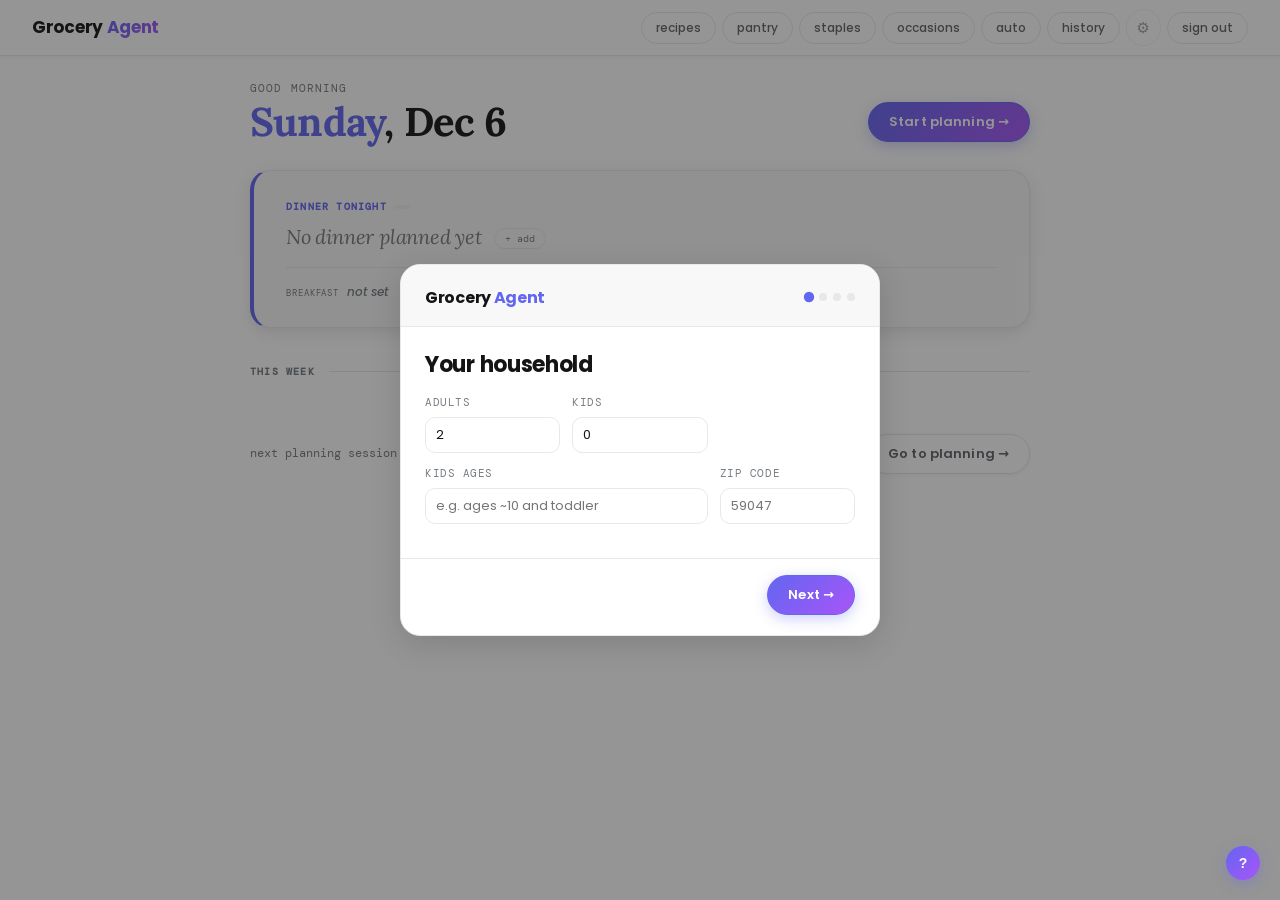
==== commit 26d9c164: "feat: rebuild Occasions planner — structured travel plan + hosting flow Vacation/Trip now generates " ====
--- a/static/index.html
+++ b/static/index.html
@@ -712,11 +712,17 @@
         <div id="hpVacationControls" style="display:none;margin-top:12px">
           <div style="display:flex;align-items:center;gap:8px;flex-wrap:wrap;margin-bottom:10px">
             <span class="prefs-sublabel" style="margin:0">trip type</span>
-            <select id="hpTripType" class="schedule-note" style="width:auto;padding:5px 10px;font-size:12px">
+            <select id="hpTripType" class="schedule-note" style="width:auto;padding:5px 10px;font-size:12px" onchange="_updateKitchenToggleVisibility(this.value)">
               <option>Road trip</option>
               <option>Flight</option>
               <option>Hotel stay</option>
+              <option>Cabin / Rental</option>
             </select>
+          </div>
+          <div id="hpKitchenRow" style="margin-bottom:10px">
+            <label style="display:flex;align-items:center;gap:6px;font-size:12px;color:var(--text2);cursor:pointer">
+              <input type="checkbox" id="hpHasKitchen"> we'll have a kitchen at the destination
+            </label>
           </div>
           <div style="margin-bottom:10px">
             <span class="prefs-sublabel" style="display:block;margin-bottom:6px">which days are you away?</span>
@@ -730,7 +736,13 @@
               <label class="athlete-day-pill"><input type="checkbox" value="Saturday"  class="hp-vac-day"> Sat</label>
             </div>
           </div>
-          <button class="btn primary" style="height:28px;padding:0 14px;font-size:12px" id="hpVacGenBtn" onclick="generateVacationPlan()">plan travel food →</button>
+          <button class="btn primary" style="height:28px;padding:0 14px;font-size:12px" id="hpVacGenBtn" onclick="generateVacationPlan()">plan this trip →</button>
+        </div>
+        <div id="hpHostingControls" style="display:none;margin-top:12px">
+          <div style="display:flex;align-items:center;gap:8px;flex-wrap:wrap">
+            <span class="prefs-sublabel" style="margin:0">how many nights are they staying?</span>
+            <input type="number" id="hpVisitDays" min="1" max="10" value="3" class="schedule-note" style="width:60px">
+          </div>
         </div>
       </div>
       <div id="hpMenuCard" style="display:none">
@@ -741,8 +753,8 @@
       </div>
       <div id="hpTravelCard" style="display:none">
         <div class="card">
-          <div class="card-label">travel food <span style="font-size:10px;font-weight:400;opacity:0.55">(one item per line)</span></div>
-          <textarea id="hpTravelItems" class="prefs-notes-area" rows="8" placeholder="Granola bars&#10;String cheese&#10;Trail mix…"></textarea>
+          <div class="card-label">travel food</div>
+          <div id="hpTravelBody"></div>
         </div>
       </div>
       <div id="hpNotesCard" style="display:none">
--- a/static/style.css
+++ b/static/style.css
@@ -667,6 +667,17 @@
 .holiday-planner-body { gap: 16px; }
 .holiday-menu-section { display: flex; flex-direction: column; gap: 6px; margin-bottom: 12px; }
 .holiday-menu-section:last-child { margin-bottom: 0; }
+.travel-day-section { border: 1px solid var(--border); border-radius: var(--r); margin-bottom: 10px; overflow: hidden; }
+.travel-day-section:last-child { margin-bottom: 0; }
+.travel-day-section summary { padding: 8px 12px; font-size: 12px; font-weight: 600; color: var(--text2); cursor: pointer; list-style: none; background: var(--surface2); user-select: none; }
+.travel-day-section summary::before { content: '▸ '; opacity: 0.5; }
+.travel-day-section[open] summary::before { content: '▾ '; }
+.travel-meal-row { display: flex; flex-direction: column; gap: 4px; padding: 10px 12px; border-top: 1px solid var(--border); }
+.travel-meal-label { font-size: 11px; font-weight: 600; color: var(--text3); text-transform: uppercase; letter-spacing: 0.04em; }
+.travel-eat-out-note { font-size: 12px; color: var(--text3); font-style: italic; padding: 6px 0 2px; }
+.hosting-night-block { display: flex; flex-direction: column; gap: 6px; padding: 10px 0; border-bottom: 1px solid var(--border); }
+.hosting-night-block:last-child { border-bottom: none; }
+.hosting-dinner-input { width: 100%; }
 .prefs-list { display: flex; flex-direction: column; gap: 5px; margin-bottom: 8px; }
 .prefs-list-item { display: flex; align-items: center; gap: 8px; padding: 7px 10px; background: var(--bg); border: 1.5px solid var(--border); border-radius: var(--r); transition: border-color 120ms; }
 .prefs-list-item:focus-within { border-color: var(--primary); }
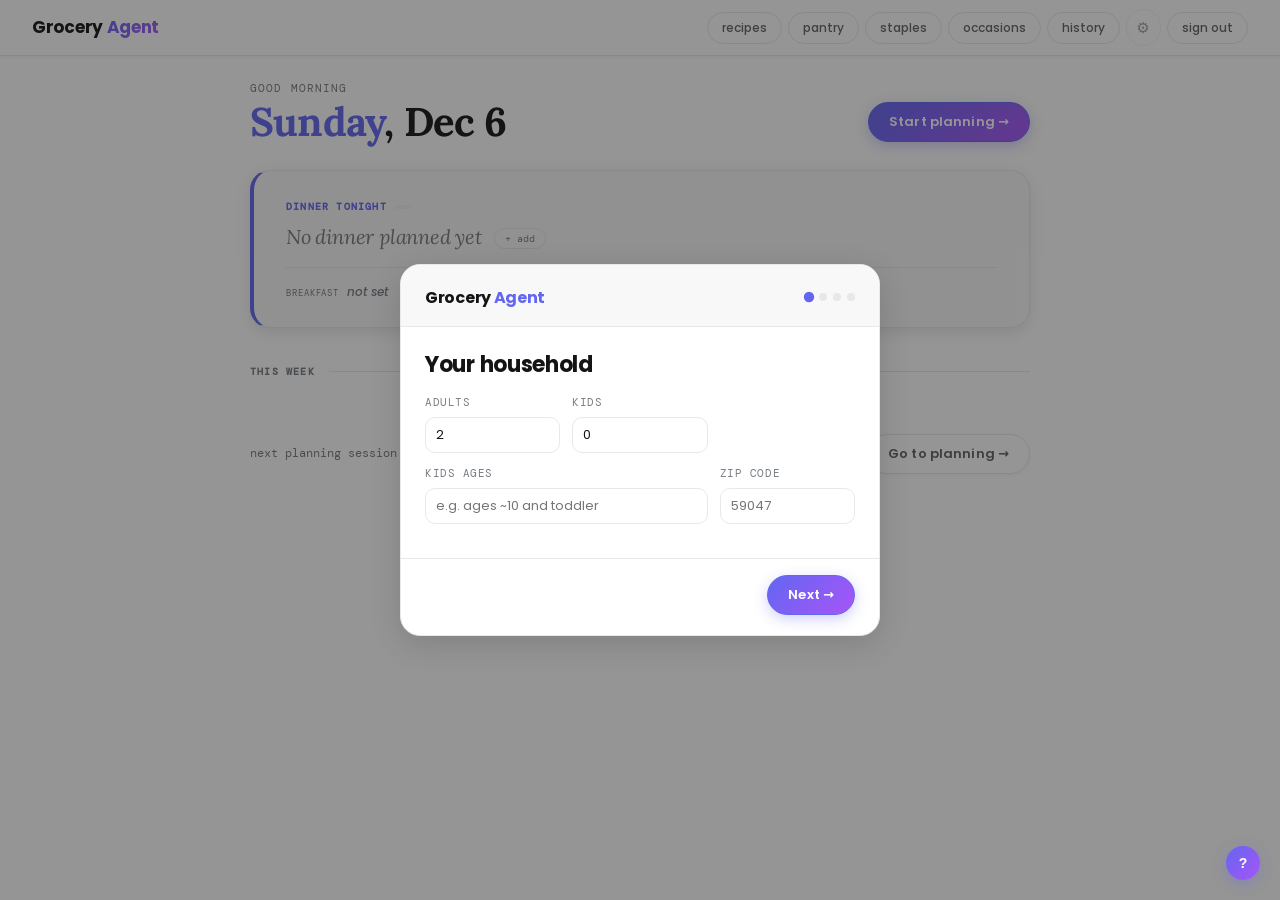
==== commit a41259a2: "feat: consolidate settings — Appearance tab replaces nav theme toggle Removes the standalone 'auto/d" ====
--- a/static/index.html
+++ b/static/index.html
@@ -23,9 +23,8 @@
     <button class="btn-nav" id="navPantry" onclick="togglePantryPanel()">pantry</button>
     <button class="btn-nav" id="navStaples" onclick="toggleStaplesPanel()">staples</button>
     <button class="btn-nav" id="navHoliday" onclick="openHolidayPlanner()">occasions</button>
-    <button class="btn-nav" id="navTheme" onclick="cycleTheme()" aria-label="Toggle color theme">auto</button>
     <button class="btn-nav" id="navHistory" onclick="openHistoryPage()">history</button>
-    <button class="btn-nav btn-nav-icon" id="navPrefs" onclick="openPrefsPage()" aria-label="Preferences" title="Preferences">&#9881;</button>
+    <button class="btn-nav btn-nav-icon" id="navPrefs" onclick="openPrefsPage()" aria-label="Settings" title="Settings">&#9881;</button>
     <button class="btn-nav" id="navLogout" onclick="doLogout()" title="Sign out">sign out</button>
   </div>
 </nav>
@@ -482,18 +481,39 @@
   <div id="prefsPage" class="prefs-page" style="display:none">
     <div class="prefs-page-header">
       <button class="btn" onclick="closePrefsPage()">← back</button>
-      <span class="prefs-page-title">preferences</span>
+      <span class="prefs-page-title">settings</span>
       <button class="btn mustard" id="prefsSaveBtn" onclick="savePrefsPage()">save →</button>
     </div>
     <div class="prefs-page-tabs">
-      <button class="prefs-tab active" id="prefTab-family" onclick="switchPrefsTab('family')">Family</button>
+      <button class="prefs-tab active" id="prefTab-appearance" onclick="switchPrefsTab('appearance')">Appearance</button>
+      <button class="prefs-tab" id="prefTab-household" onclick="switchPrefsTab('household')">Household</button>
       <button class="prefs-tab" id="prefTab-food" onclick="switchPrefsTab('food')">Food</button>
       <button class="prefs-tab" id="prefTab-history" onclick="switchPrefsTab('history')">History</button>
       <button class="prefs-tab" id="prefTab-account" onclick="switchPrefsTab('account')">Account</button>
     </div>
     <div class="prefs-page-body">
-      <!-- TAB: Family -->
-      <div class="prefs-tab-content" id="prefContent-family">
+      <!-- TAB: Appearance -->
+      <div class="prefs-tab-content" id="prefContent-appearance" style="display:none">
+        <div class="card">
+          <div class="card-label">color theme</div>
+          <div class="theme-option-row">
+            <label class="theme-option">
+              <input type="radio" name="pf-theme" value="auto" onchange="_applyTheme(this.value)">
+              Auto (follows system)
+            </label>
+            <label class="theme-option">
+              <input type="radio" name="pf-theme" value="dark" onchange="_applyTheme(this.value)">
+              Dark
+            </label>
+            <label class="theme-option">
+              <input type="radio" name="pf-theme" value="light" onchange="_applyTheme(this.value)">
+              Light
+            </label>
+          </div>
+        </div>
+      </div>
+      <!-- TAB: Household -->
+      <div class="prefs-tab-content" id="prefContent-household" style="display:none">
         <div class="card">
           <div class="card-label">household</div>
           <div class="prefs-household-grid">
--- a/static/style.css
+++ b/static/style.css
@@ -667,6 +667,9 @@
 .holiday-planner-body { gap: 16px; }
 .holiday-menu-section { display: flex; flex-direction: column; gap: 6px; margin-bottom: 12px; }
 .holiday-menu-section:last-child { margin-bottom: 0; }
+.theme-option-row { display: flex; flex-direction: column; gap: 10px; margin-top: 8px; }
+.theme-option { display: flex; align-items: center; gap: 8px; font-size: 13px; color: var(--text2); cursor: pointer; }
+.theme-option input[type="radio"] { accent-color: var(--primary); width: 15px; height: 15px; cursor: pointer; flex-shrink: 0; }
 .travel-day-section { border: 1px solid var(--border); border-radius: var(--r); margin-bottom: 10px; overflow: hidden; }
 .travel-day-section:last-child { margin-bottom: 0; }
 .travel-day-section summary { padding: 8px 12px; font-size: 12px; font-weight: 600; color: var(--text2); cursor: pointer; list-style: none; background: var(--surface2); user-select: none; }
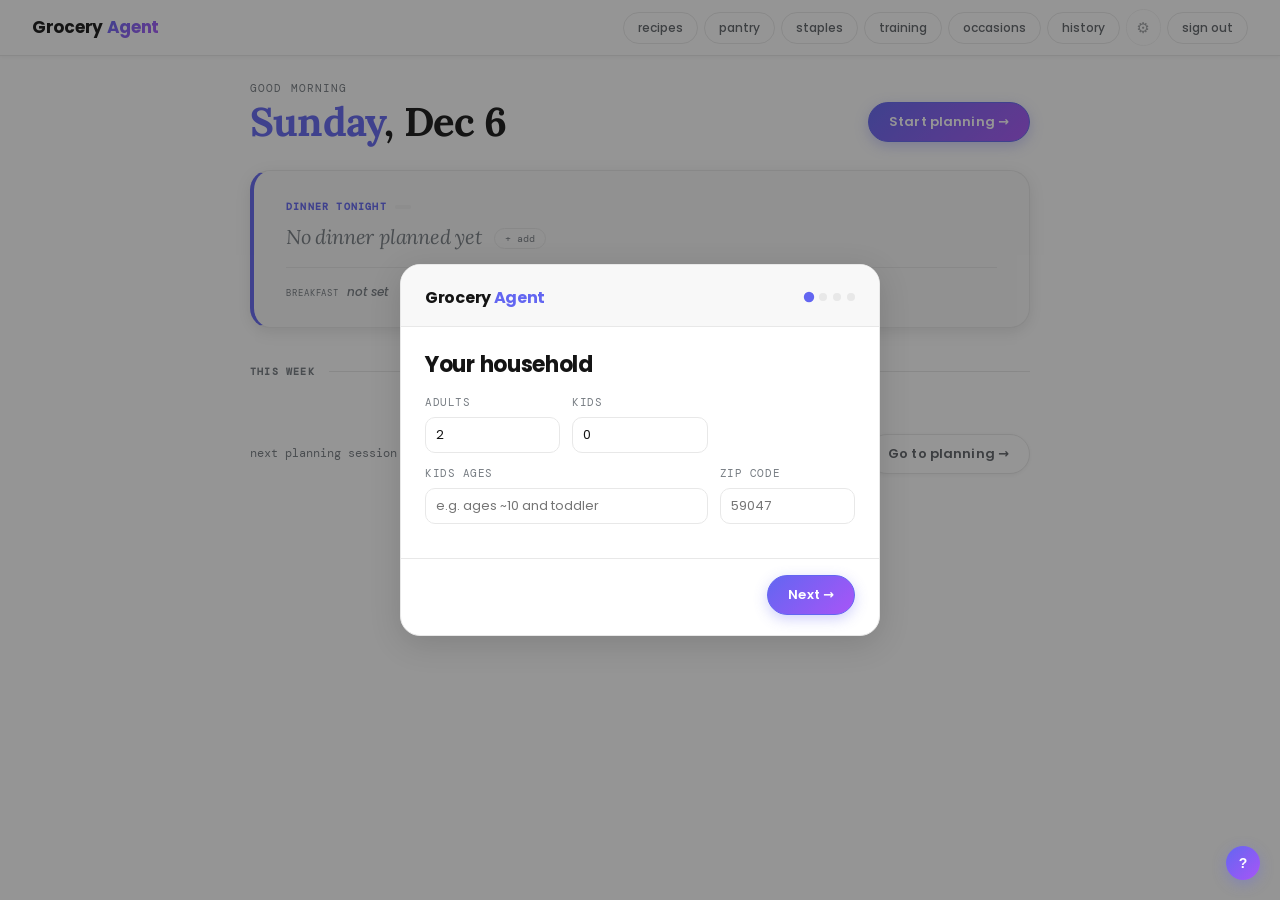
==== commit b9c84214: "feat: training panel — dedicated nav panel for athlete config + weekly items Moves athlete training " ====
--- a/static/index.html
+++ b/static/index.html
@@ -22,6 +22,7 @@
     <button class="btn-nav" id="navRecipes" onclick="toggleRecipesPanel()">recipes</button>
     <button class="btn-nav" id="navPantry" onclick="togglePantryPanel()">pantry</button>
     <button class="btn-nav" id="navStaples" onclick="toggleStaplesPanel()">staples</button>
+    <button class="btn-nav" id="navTraining" onclick="toggleTrainingPanel()">training</button>
     <button class="btn-nav" id="navHoliday" onclick="openHolidayPlanner()">occasions</button>
     <button class="btn-nav" id="navHistory" onclick="openHistoryPage()">history</button>
     <button class="btn-nav btn-nav-icon" id="navPrefs" onclick="openPrefsPage()" aria-label="Settings" title="Settings">&#9881;</button>
@@ -311,12 +312,6 @@
           <button class="btn" onclick="cancelSwap()">cancel</button>
         </div>
       </div>
-    </div>
-    <div id="athleteItemsCard" class="card" style="display:none;margin-top:10px">
-      <div class="card-label">your training items this week</div>
-      <p class="review-hint" style="margin-bottom:4px">Personal athlete nutrition — added to your cart separately from the family grocery list. Uncheck anything you already have.</p>
-      <div id="athleteItemsCount" class="review-hint" style="margin-bottom:8px;color:var(--text3)"></div>
-      <div id="athleteItemsList" class="athlete-items-list"></div>
     </div>
     <div class="actions">
       <button class="btn" onclick="goToStep(1)">← back</button>
@@ -552,60 +547,6 @@
             </select>
           </div>
           <div style="margin-top:14px">
-            <div style="display:flex;align-items:center;justify-content:space-between;margin-bottom:6px">
-              <span class="prefs-sublabel">athlete training</span>
-              <label style="display:flex;align-items:center;gap:6px;cursor:pointer">
-                <input type="checkbox" id="pf-athleteEnabled" onchange="toggleAthleteTrainingFields()" />
-                <span class="prefs-sublabel" style="margin-bottom:0">active</span>
-              </label>
-            </div>
-            <div id="pf-athleteFields" style="display:none">
-              <div class="prefs-household-grid" style="margin-bottom:10px">
-                <div class="prefs-field prefs-field-wide"><label>race</label><input type="text" id="pf-raceName" placeholder="e.g. Portland Marathon" /></div>
-                <div class="prefs-field prefs-field-wide"><label>race date</label><input type="text" id="pf-raceDate" placeholder="e.g. October 4, 2026" /></div>
-                <div class="prefs-field prefs-field-wide">
-                  <label>training phase</label>
-                  <select id="pf-trainingPhase" class="schedule-note" style="width:100%;padding:7px 10px;font-size:13px">
-                    <option value="Base Building">Base Building</option>
-                    <option value="Aerobic Development">Aerobic Development</option>
-                    <option value="Peak Mileage">Peak Mileage</option>
-                    <option value="Taper">Taper</option>
-                    <option value="Race Week">Race Week</option>
-                  </select>
-                </div>
-                <div class="prefs-field">
-                  <label>long run day</label>
-                  <select id="pf-longRunDay" class="schedule-note" style="width:100%;padding:7px 10px;font-size:13px">
-                    <option value="Monday">Monday</option>
-                    <option value="Tuesday">Tuesday</option>
-                    <option value="Wednesday">Wednesday</option>
-                    <option value="Thursday">Thursday</option>
-                    <option value="Friday">Friday</option>
-                    <option value="Saturday">Saturday</option>
-                    <option value="Sunday">Sunday</option>
-                  </select>
-                </div>
-                <div class="prefs-field"><label>long run this week (mi)</label><input type="number" id="pf-longRunMi" min="1" max="30" placeholder="10" /></div>
-              </div>
-              <div style="margin-bottom:8px">
-                <span class="prefs-sublabel" style="display:block;margin-bottom:6px">run days this week</span>
-                <div style="display:flex;flex-wrap:wrap;gap:6px">
-                  <label class="athlete-day-pill"><input type="checkbox" value="Monday" class="pf-runDay" /> Mon</label>
-                  <label class="athlete-day-pill"><input type="checkbox" value="Tuesday" class="pf-runDay" /> Tue</label>
-                  <label class="athlete-day-pill"><input type="checkbox" value="Wednesday" class="pf-runDay" /> Wed</label>
-                  <label class="athlete-day-pill"><input type="checkbox" value="Thursday" class="pf-runDay" /> Thu</label>
-                  <label class="athlete-day-pill"><input type="checkbox" value="Friday" class="pf-runDay" /> Fri</label>
-                  <label class="athlete-day-pill"><input type="checkbox" value="Saturday" class="pf-runDay" /> Sat</label>
-                  <label class="athlete-day-pill"><input type="checkbox" value="Sunday" class="pf-runDay" /> Sun</label>
-                </div>
-              </div>
-              <label style="display:flex;align-items:center;gap:8px;cursor:pointer;margin-top:4px">
-                <input type="checkbox" id="pf-appetiteSensitive" />
-                <span class="prefs-sublabel" style="margin-bottom:0">timing-sensitive appetite (pre-run meals small + easy to digest)</span>
-              </label>
-            </div>
-          </div>
-          <div style="margin-top:14px">
             <span class="prefs-sublabel">brand preferences</span>
             <div id="pf-brandList" class="prefs-brand-list"></div>
             <button class="btn prefs-add-btn" onclick="addBrandRule()">+ add rule</button>
@@ -666,6 +607,75 @@
     <div class="recipes-page-body">
       <p class="prefs-sublabel" style="margin:16px 0 4px">Your recurring purchases — confirmed each week in Step 4.</p>
       <div id="staplesPanelList"></div>
+    </div>
+  </div>
+
+  <!-- TRAINING PANEL (full-screen) -->
+  <div id="trainingPage" class="prefs-page" style="display:none">
+    <div class="prefs-page-header">
+      <button class="btn" onclick="closeTrainingPage()">← back</button>
+      <span class="prefs-page-title">training</span>
+      <button class="btn primary" onclick="saveTrainingPrefs()">save →</button>
+    </div>
+    <div class="recipes-page-body">
+      <div class="card">
+        <div class="card-label">athlete training</div>
+        <label class="prefs-toggle-row">
+          <input type="checkbox" id="tr-enabled" onchange="toggleTrainingEnabled()">
+          <span>enabled</span>
+        </label>
+        <div id="tr-fields" style="display:none;margin-top:14px">
+          <div class="prefs-household-grid" style="margin-bottom:10px">
+            <div class="prefs-field prefs-field-wide"><label>race</label><input type="text" id="tr-raceName" placeholder="e.g. Portland Marathon" /></div>
+            <div class="prefs-field prefs-field-wide"><label>race date</label><input type="text" id="tr-raceDate" placeholder="e.g. October 4, 2026" /></div>
+            <div class="prefs-field prefs-field-wide">
+              <label>training phase</label>
+              <select id="tr-trainingPhase" class="schedule-note" style="width:100%;padding:7px 10px;font-size:13px">
+                <option value="Base Building">Base Building</option>
+                <option value="Aerobic Development">Aerobic Development</option>
+                <option value="Peak Mileage">Peak Mileage</option>
+                <option value="Race Week">Race Week</option>
+                <option value="Taper">Taper</option>
+              </select>
+            </div>
+            <div class="prefs-field">
+              <label>long run day</label>
+              <select id="tr-longRunDay" class="schedule-note" style="width:100%;padding:7px 10px;font-size:13px">
+                <option value="Monday">Monday</option>
+                <option value="Tuesday">Tuesday</option>
+                <option value="Wednesday">Wednesday</option>
+                <option value="Thursday">Thursday</option>
+                <option value="Friday">Friday</option>
+                <option value="Saturday">Saturday</option>
+                <option value="Sunday">Sunday</option>
+              </select>
+            </div>
+            <div class="prefs-field"><label>long run this week (mi)</label><input type="number" id="tr-longRunMi" min="1" max="30" placeholder="10" /></div>
+          </div>
+          <div style="margin-bottom:8px">
+            <span class="prefs-sublabel" style="display:block;margin-bottom:6px">run days this week</span>
+            <div style="display:flex;flex-wrap:wrap;gap:6px">
+              <label class="athlete-day-pill"><input type="checkbox" value="Monday" class="tr-runDay" /> Mon</label>
+              <label class="athlete-day-pill"><input type="checkbox" value="Tuesday" class="tr-runDay" /> Tue</label>
+              <label class="athlete-day-pill"><input type="checkbox" value="Wednesday" class="tr-runDay" /> Wed</label>
+              <label class="athlete-day-pill"><input type="checkbox" value="Thursday" class="tr-runDay" /> Thu</label>
+              <label class="athlete-day-pill"><input type="checkbox" value="Friday" class="tr-runDay" /> Fri</label>
+              <label class="athlete-day-pill"><input type="checkbox" value="Saturday" class="tr-runDay" /> Sat</label>
+              <label class="athlete-day-pill"><input type="checkbox" value="Sunday" class="tr-runDay" /> Sun</label>
+            </div>
+          </div>
+          <label style="display:flex;align-items:center;gap:8px;cursor:pointer;margin-top:4px">
+            <input type="checkbox" id="tr-appetiteSensitive" />
+            <span class="prefs-sublabel" style="margin-bottom:0">timing-sensitive appetite (pre-run meals small + easy to digest)</span>
+          </label>
+        </div>
+      </div>
+      <div id="tr-itemsCard" class="card" style="display:none;margin-top:10px">
+        <div class="card-label">this week's items</div>
+        <p class="review-hint" style="margin-bottom:4px">Personal athlete nutrition — added to your cart separately from the family grocery list. Uncheck anything you already have.</p>
+        <div id="tr-itemsCount" class="review-hint" style="margin-bottom:8px;color:var(--text3)"></div>
+        <div id="tr-itemsList" class="athlete-items-list"></div>
+      </div>
     </div>
   </div>
 
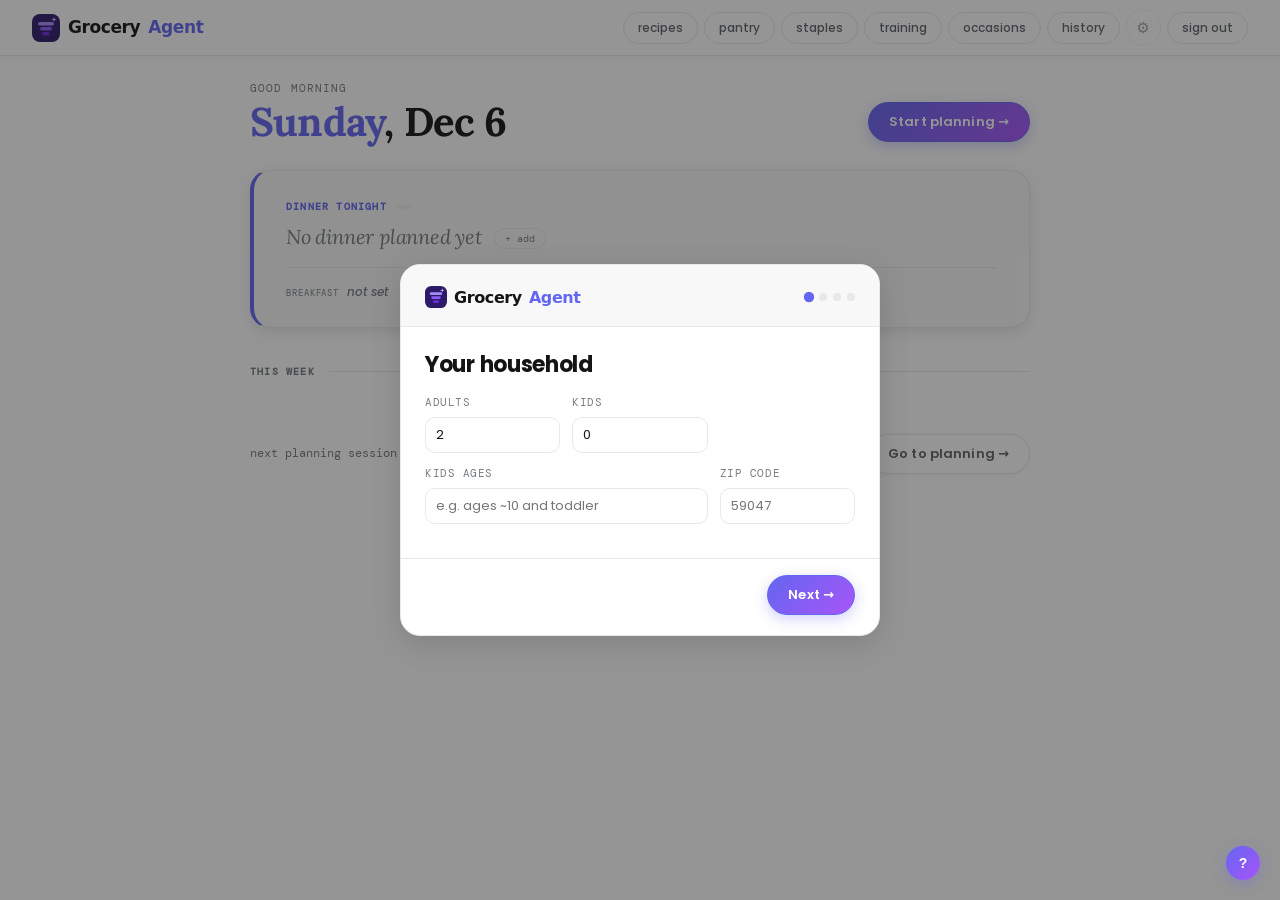
==== commit 4f18bcf3: "fix(sprint-14): 5 bugs + logo update Bug fixes: - Defensive meal fill ensures no day is silently dro" ====
--- a/static/index.html
+++ b/static/index.html
@@ -17,7 +17,10 @@
 
 <!-- TOP NAV -->
 <nav class="top-nav">
-  <span class="top-nav-logo" onclick="resetApp()" style="cursor:pointer">Grocery <em>Agent</em></span>
+  <div class="top-nav-logo" onclick="resetApp()" style="cursor:pointer">
+    <svg width="28" height="28" viewBox="0 0 28 28" fill="none" aria-hidden="true"><rect width="28" height="28" rx="8" fill="#2d1b69"/><rect x="6" y="8" width="16" height="3.5" rx="1.75" fill="#a78bfa"/><rect x="8" y="13" width="12" height="3.5" rx="1.75" fill="#8b5cf6"/><rect x="10" y="18" width="8" height="3.5" rx="1.75" fill="#6d28d9"/><path d="M22 3L22.6 5L25 5.5L22.6 6L22 8L21.4 6L19 5.5L21.4 5Z" fill="#ddd6fe"/></svg>
+    Grocery <em>Agent</em>
+  </div>
   <div class="top-nav-actions">
     <button class="btn-nav" id="navRecipes" onclick="toggleRecipesPanel()">recipes</button>
     <button class="btn-nav" id="navPantry" onclick="togglePantryPanel()">pantry</button>
@@ -463,7 +466,10 @@
   <div id="wizardBackdrop" class="wizard-backdrop" style="display:none" onclick="closeWizardBackdrop(event)">
     <div class="wizard-card" onclick="event.stopPropagation()">
       <div class="wizard-header">
-        <span class="wizard-logo">Grocery <em>Agent</em></span>
+        <div class="wizard-logo">
+          <svg width="22" height="22" viewBox="0 0 28 28" fill="none" aria-hidden="true"><rect width="28" height="28" rx="8" fill="#2d1b69"/><rect x="6" y="8" width="16" height="3.5" rx="1.75" fill="#a78bfa"/><rect x="8" y="13" width="12" height="3.5" rx="1.75" fill="#8b5cf6"/><rect x="10" y="18" width="8" height="3.5" rx="1.75" fill="#6d28d9"/><path d="M22 3L22.6 5L25 5.5L22.6 6L22 8L21.4 6L19 5.5L21.4 5Z" fill="#ddd6fe"/></svg>
+          Grocery <em>Agent</em>
+        </div>
         <div class="wizard-progress" id="wizardProgress"></div>
       </div>
       <div class="wizard-title" id="wizardTitle">Welcome</div>
--- a/static/style.css
+++ b/static/style.css
@@ -175,8 +175,8 @@
 
 /* Top nav */
 .top-nav { position: fixed; top: 0; left: 0; right: 0; height: 56px; background: var(--bg); border-bottom: 1.5px solid var(--border); display: flex; align-items: center; padding: 0 32px; z-index: 50; box-shadow: var(--shadow-sm); }
-.top-nav-logo { font-family: var(--sans); font-size: 17px; font-weight: 700; color: var(--text); letter-spacing: -.3px; flex: 1; }
-.top-nav-logo em { font-style: normal; background: var(--grad-primary); -webkit-background-clip: text; -webkit-text-fill-color: transparent; background-clip: text; }
+.top-nav-logo { font-family: var(--sans); font-size: 17px; font-weight: 800; color: var(--text); letter-spacing: -.4px; flex: 1; display: flex; align-items: center; gap: 8px; }
+.top-nav-logo em { font-style: normal; color: var(--primary); }
 .top-nav-actions { display: flex; align-items: center; gap: 6px; }
 .btn-nav { background: none; border: 1.5px solid var(--border); border-radius: var(--r-pill); padding: 6px 14px; font-family: var(--sans); font-size: 12px; font-weight: 500; color: var(--text2); cursor: pointer; transition: all 120ms; }
 .btn-nav:hover { background: var(--surface); color: var(--text); border-color: #C8C8C8; }
@@ -762,7 +762,7 @@
 .wizard-backdrop { position: fixed; inset: 0; background: rgba(20,20,20,.45); z-index: 300; display: flex; align-items: center; justify-content: center; padding: 24px; }
 .wizard-card { background: var(--bg); border: 1.5px solid var(--border); border-radius: 20px; box-shadow: var(--shadow-lg); width: 100%; max-width: 480px; overflow: hidden; }
 .wizard-header { background: var(--surface); border-bottom: 1.5px solid var(--border); padding: 20px 24px 16px; display: flex; align-items: center; justify-content: space-between; }
-.wizard-logo { font-family: var(--sans); font-size: 16px; font-weight: 700; color: var(--text); letter-spacing: -.3px; }
+.wizard-logo { font-family: var(--sans); font-size: 16px; font-weight: 800; color: var(--text); letter-spacing: -.4px; display: flex; align-items: center; gap: 7px; }
 .wizard-logo em { font-style: normal; color: var(--primary); }
 .wizard-progress { display: flex; gap: 6px; align-items: center; }
 .wizard-dot { width: 8px; height: 8px; border-radius: 50%; background: var(--border); transition: all 200ms var(--ease-spring); }
